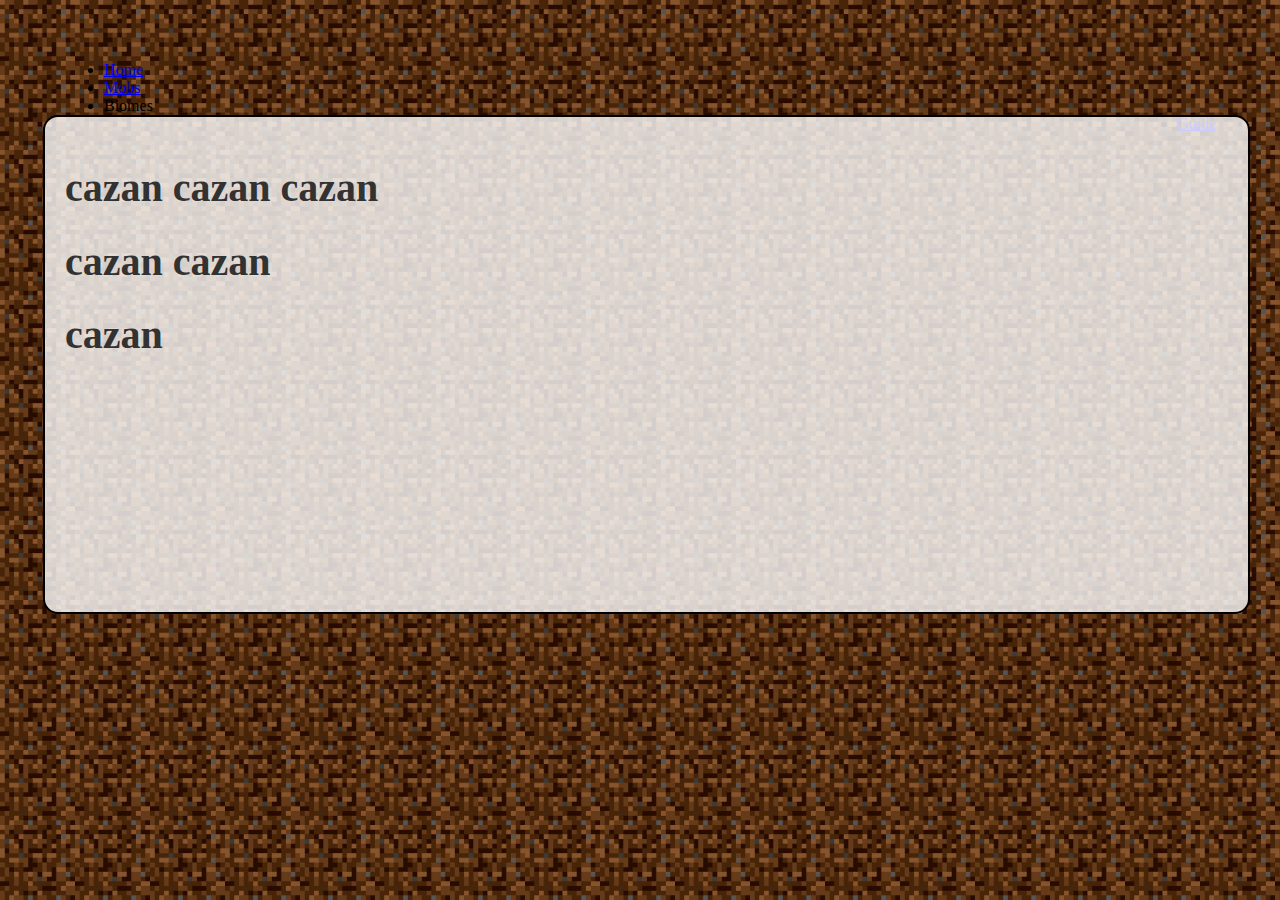
==== biomes.html @ 09a7786e "Add files via upload" ====
<!DOCTYPE html>
<html>
  <head>
    <link rel="stylesheet" href="styles.css">
  </head>
  <body>
    <div class="navbar" style="position:absolute;left:5%;top:5%;width:90%;">
      <ul>
        <li><a href="index.html">Home</a></li>
	<li><a href="mobs.html">Mobs</a></li>
	<li><a id="selected">Biomes</a></li>
	<li style="float:right"><a href="guide.html">Guide</a></li>
      </ul>
    </div>
    <br><br><br><br><div class="textbox">
      <h1>cazan cazan cazan</h1>
      <h1>cazan cazan</h1>
      <h1>cazan</h1>
      <br><br><br><br><br><br><br><br><br>
    </div>
  </body>
</html>
---- styles.css ----
body {
  background-image: url('mincruft.jpg');
  background-size: 75px 75px;
}

.textbox {
  position: relative;
  height: auto;
  margin: 35px;
  padding: 20px;
  width: 92%;
  background-color: RGBA(255, 255, 255, 0.8);
  border: 2px solid black;
  border-radius: 15px;
  color: RGB(50, 50, 50);
  font-size: 20px;
}
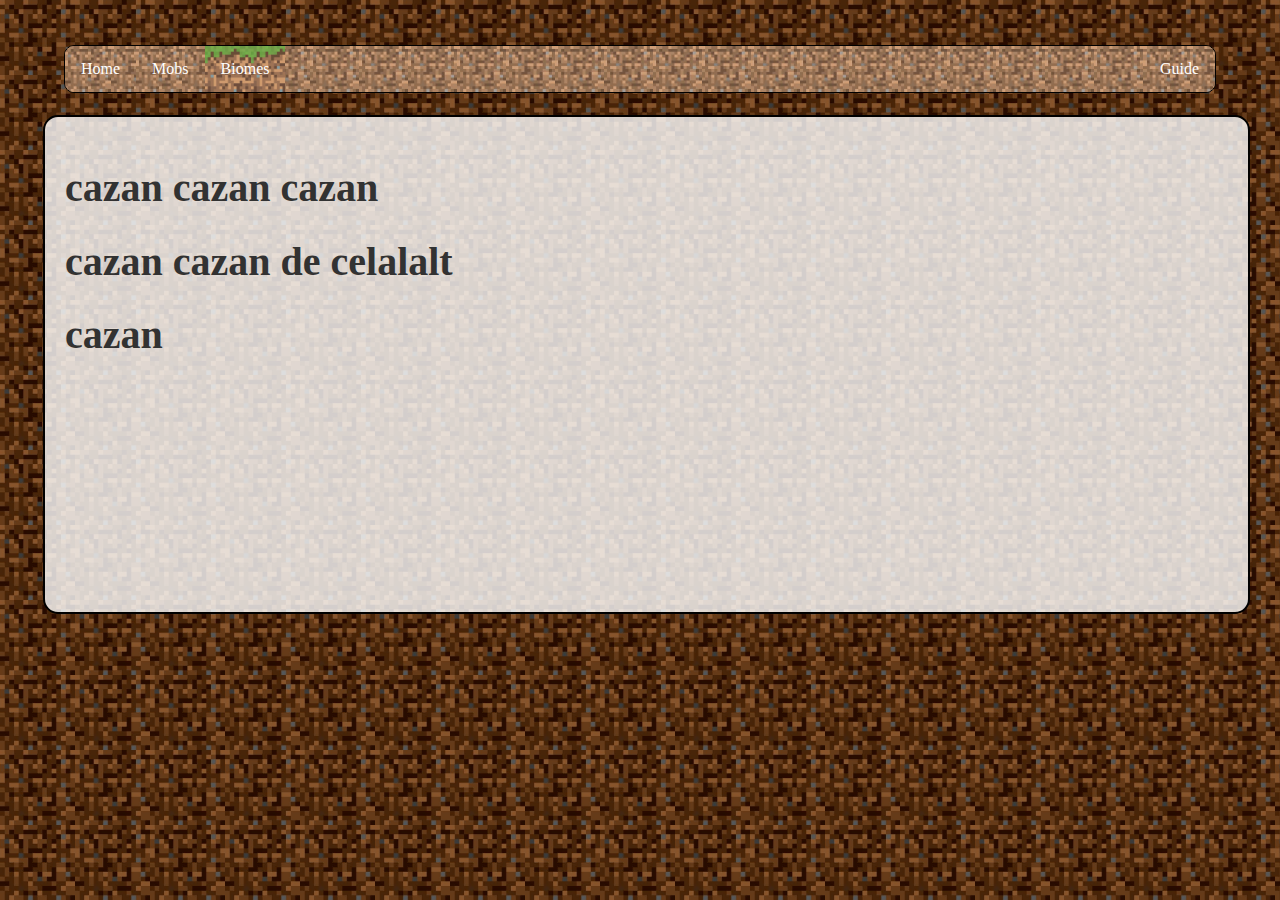
==== commit ecdad62f: "Update biomes.html" ====
--- a/biomes.html
+++ b/biomes.html
@@ -14,9 +14,9 @@
     </div>
     <br><br><br><br><div class="textbox">
       <h1>cazan cazan cazan</h1>
-      <h1>cazan cazan</h1>
+      <h1>cazan cazan de celalalt</h1>
       <h1>cazan</h1>
       <br><br><br><br><br><br><br><br><br>
     </div>
   </body>
-</html>+</html>
--- a/styles.css
+++ b/styles.css
@@ -15,3 +15,39 @@
   color: RGB(50, 50, 50);
   font-size: 20px;
 }
+
+ul {
+  list-style-type: none;
+  margin: 0;
+  padding: 0;
+  overflow: hidden;
+  border-radius: 10px;
+  background-image: url('dirt.jpg');
+  background-size: 49px 100%;
+  border: 1px solid black;
+}
+
+li {
+  float: left;
+}
+
+li a {
+  display: block;
+  color: white;
+  text-align: center;
+  padding: 14px 16px;
+  text-decoration: none;
+  background-image: url('dirt.jpg');
+  background-size: auto 100%;
+}
+
+li a:hover {
+  transition: 0.5s;
+  background-image: url('grass.jpg');
+  background-size: auto 100%;
+}
+
+#selected {
+  background-image: url('grass.jpg');
+  background-size: auto 100%;
+}
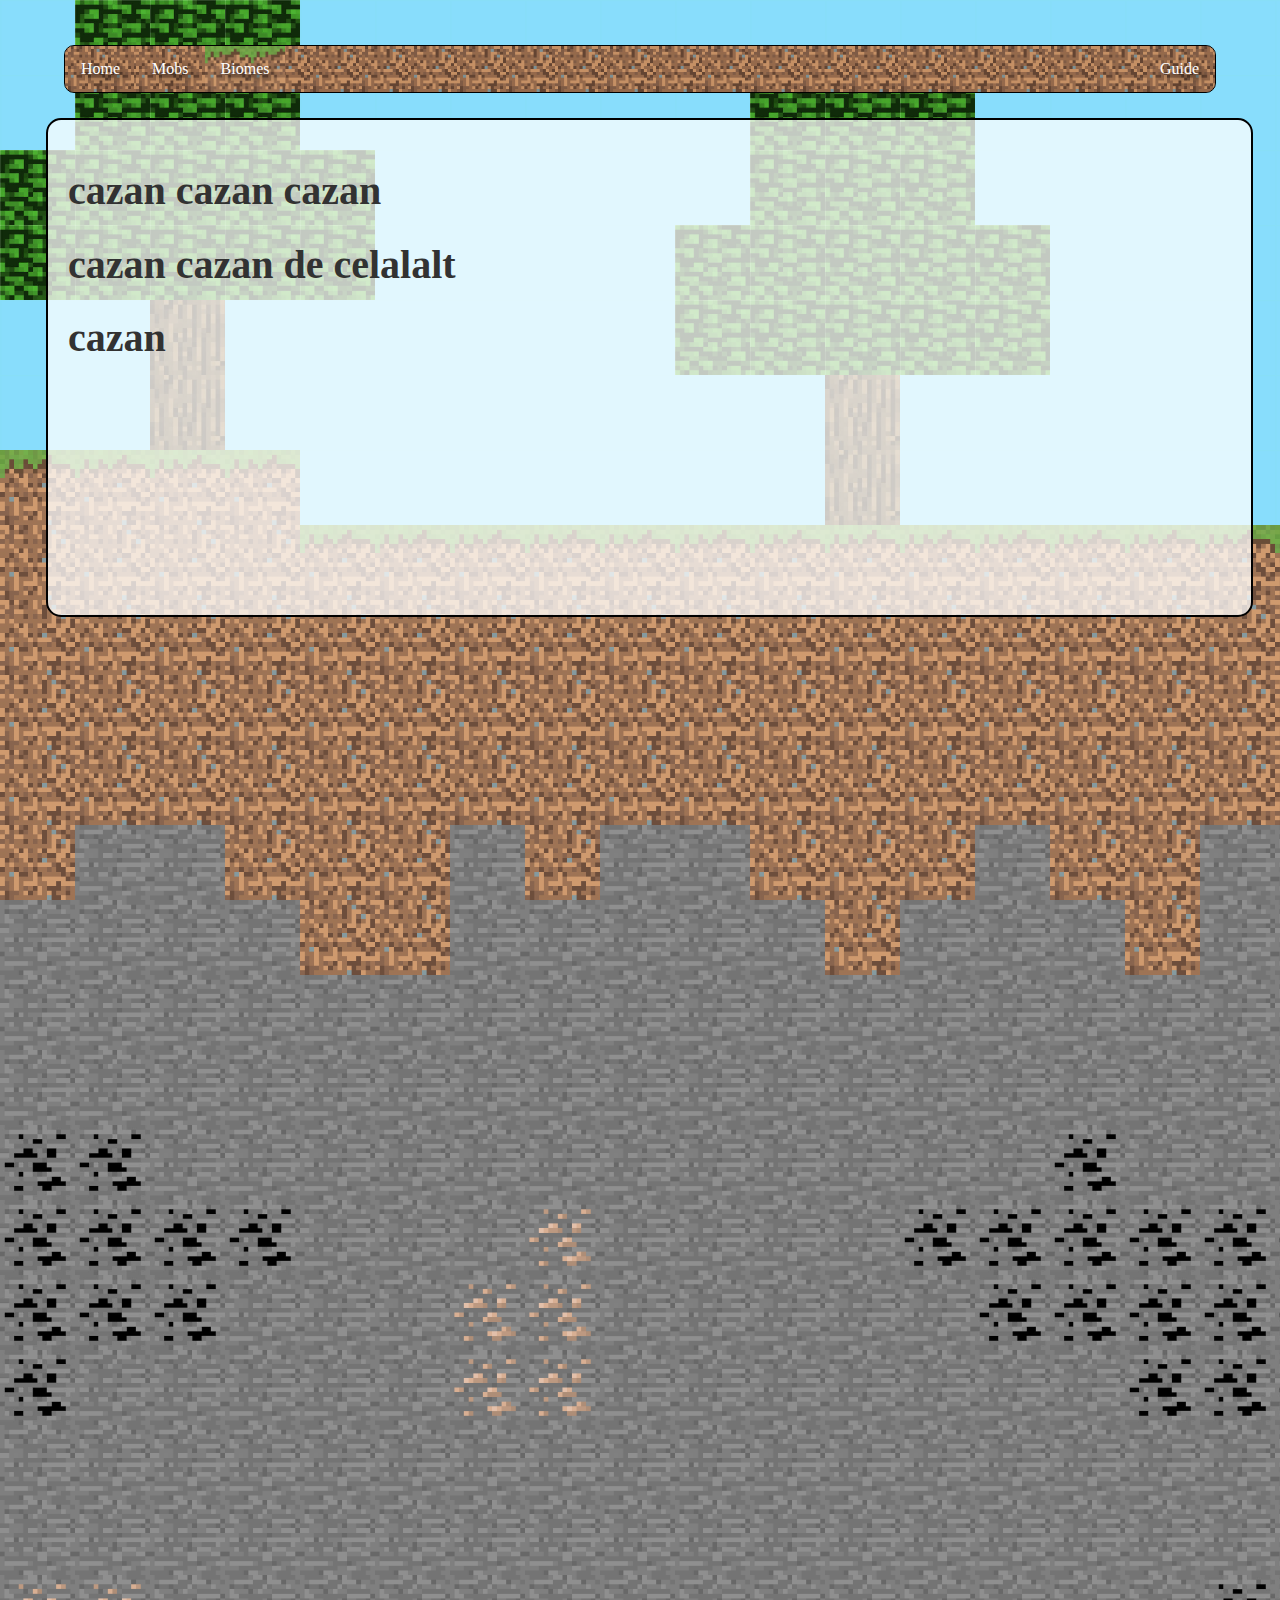
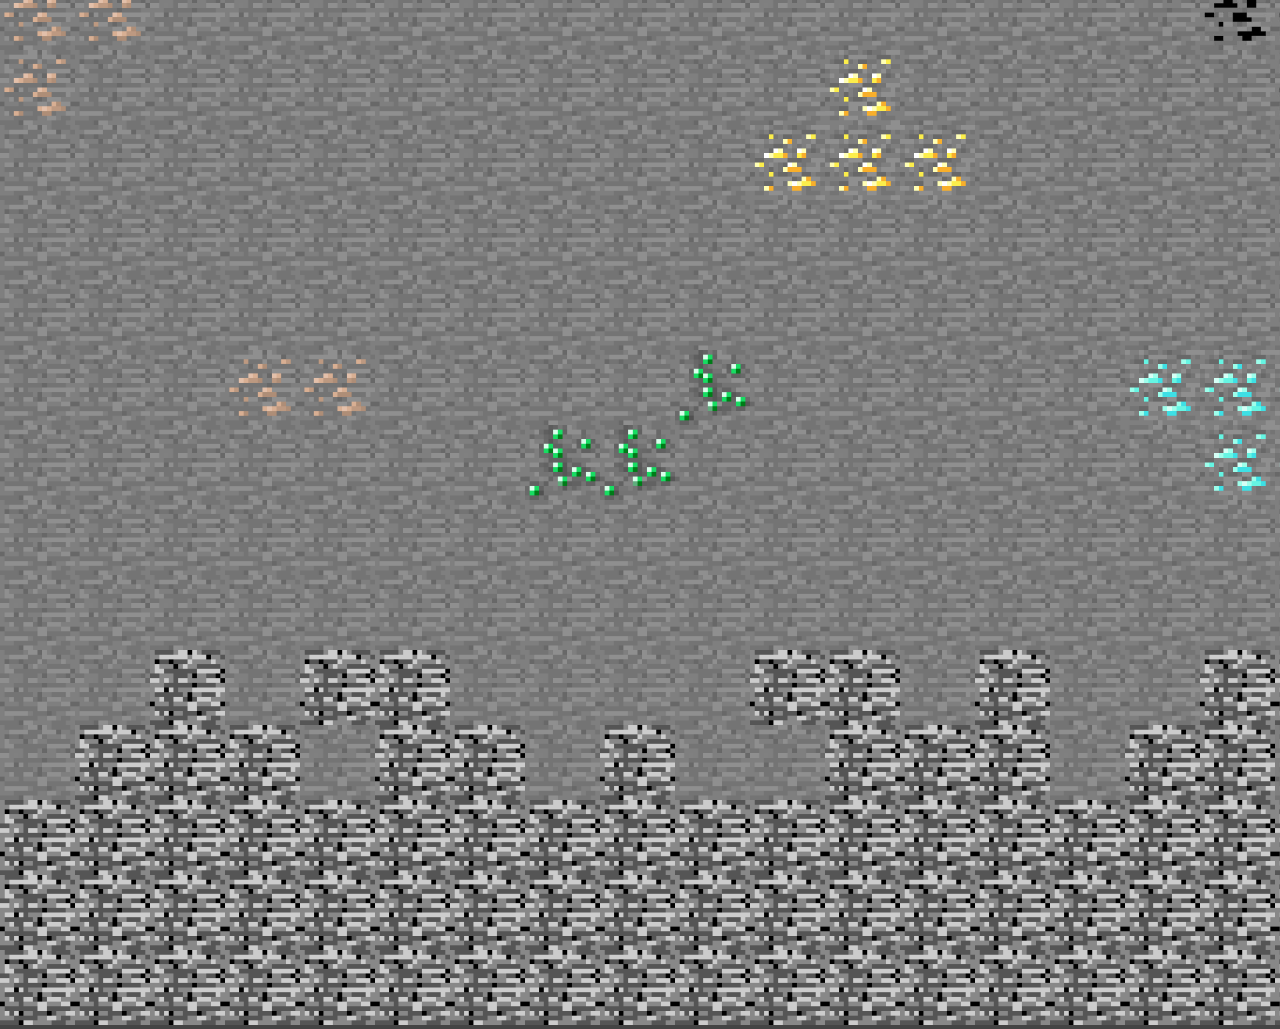
==== commit a9d7bc5b: "Update biomes.html" ====
--- a/biomes.html
+++ b/biomes.html
@@ -4,6 +4,41 @@
     <link rel="stylesheet" href="styles.css">
   </head>
   <body>
+        <div class="background" style="top:0px"><div class="parent"><div class="div1"><img class="sky"></div><div class="div2"><img class="leaves"></div><div class="div3"><img class="leaves"></div><div class="div4"><img class="leaves"></div><div class="div5"><img class="sky"></div><div class="div6"><img class="sky"></div><div class="div7"><img class="sky"></div>	<div class="div8"><img class="sky"></div><div class="div9"><img class="sky"></div><div class="div10"><img class="sky"></div><div class="div11"><img class="sky"></div><div class="div12"><img class="sky"></div><div class="div13"><img class="sky"></div><div class="div14"><img class="sky"></div><div class="div15"><img class="sky"></div><div class="div16"><img class="sky"></div><div class="div17"><img class="sky"></div><div class="div18"><img class="sky"></div></div></div>
+    <div class="background" style="top:75px"><div class="parent"><div class="div1"><img class="sky"></div><div class="div2"><img class="leaves"></div><div class="div3"><img class="leaves"></div><div class="div4"><img class="leaves"></div><div class="div5"><img class="sky"></div><div class="div6"><img class="sky"></div><div class="div7"><img class="sky"></div>	<div class="div8"><img class="sky"></div><div class="div9"><img class="sky"></div><div class="div10"><img class="sky"></div><div class="div11"><img class="leaves"></div><div class="div12"><img class="leaves"></div><div class="div13"><img class="leaves"></div><div class="div14"><img class="sky"></div><div class="div15"><img class="sky"></div><div class="div16"><img class="sky"></div><div class="div17"><img class="sky"></div><div class="div18"><img class="sky"></div></div></div>
+    <div class="background" style="top:150px"><div class="parent"><div class="div1"><img class="leaves"></div><div class="div2"><img class="leaves"></div><div class="div3"><img class="leaves"></div><div class="div4"><img class="leaves"></div><div class="div5"><img class="leaves"></div><div class="div6"><img class="sky"></div><div class="div7"><img class="sky"></div>	<div class="div8"><img class="sky"></div><div class="div9"><img class="sky"></div><div class="div10"><img class="sky"></div><div class="div11"><img class="leaves"></div><div class="div12"><img class="leaves"></div><div class="div13"><img class="leaves"></div><div class="div14"><img class="sky"></div><div class="div15"><img class="sky"></div><div class="div16"><img class="sky"></div><div class="div17"><img class="sky"></div><div class="div18"><img class="sky"></div></div></div>
+    <div class="background" style="top:225px"><div class="parent"><div class="div1"><img class="leaves"></div><div class="div2"><img class="leaves"></div><div class="div3"><img class="leaves"></div><div class="div4"><img class="leaves"></div><div class="div5"><img class="leaves"></div><div class="div6"><img class="sky"></div><div class="div7"><img class="sky"></div>	<div class="div8"><img class="sky"></div><div class="div9"><img class="sky"></div><div class="div10"><img class="leaves"></div><div class="div11"><img class="leaves"></div><div class="div12"><img class="leaves"></div><div class="div13"><img class="leaves"></div><div class="div14"><img class="leaves"></div><div class="div15"><img class="sky"></div><div class="div16"><img class="sky"></div><div class="div17"><img class="sky"></div><div class="div18"><img class="sky"></div></div></div>
+    <div class="background" style="top:300px"><div class="parent"><div class="div1"><img class="sky"></div><div class="div2"><img class="sky"></div><div class="div3"><img class="log"></div><div class="div4"><img class="sky"></div><div class="div5"><img class="sky"></div><div class="div6"><img class="sky"></div><div class="div7"><img class="sky"></div>	<div class="div8"><img class="sky"></div><div class="div9"><img class="sky"></div><div class="div10"><img class="leaves"></div><div class="div11"><img class="leaves"></div><div class="div12"><img class="leaves"></div><div class="div13"><img class="leaves"></div><div class="div14"><img class="leaves"></div><div class="div15"><img class="sky"></div><div class="div16"><img class="sky"></div><div class="div17"><img class="sky"></div><div class="div18"><img class="sky"></div></div></div>
+    <div class="background" style="top:375px"><div class="parent"><div class="div1"><img class="sky"></div><div class="div2"><img class="sky"></div><div class="div3"><img class="log"></div><div class="div4"><img class="sky"></div><div class="div5"><img class="sky"></div><div class="div6"><img class="sky"></div><div class="div7"><img class="sky"></div>	<div class="div8"><img class="sky"></div><div class="div9"><img class="sky"></div><div class="div10"><img class="sky"></div><div class="div11"><img class="sky"></div><div class="div12"><img class="log"></div><div class="div13"><img class="sky"></div><div class="div14"><img class="sky"></div><div class="div15"><img class="sky"></div><div class="div16"><img class="sky"></div><div class="div17"><img class="sky"></div><div class="div18"><img class="sky"></div></div></div>
+    <div class="background" style="top:450px"><div class="parent"><div class="div1"><img class="grass"></div><div class="div2"><img class="grass"></div><div class="div3"><img class="grass"></div><div class="div4"><img class="grass"></div><div class="div5"><img class="sky"></div><div class="div6"><img class="sky"></div><div class="div7"><img class="sky"></div>	<div class="div8"><img class="sky"></div><div class="div9"><img class="sky"></div><div class="div10"><img class="sky"></div><div class="div11"><img class="sky"></div><div class="div12"><img class="log"></div><div class="div13"><img class="sky"></div><div class="div14"><img class="sky"></div><div class="div15"><img class="sky"></div><div class="div16"><img class="sky"></div><div class="div17"><img class="sky"></div><div class="div18"><img class="sky"></div></div></div>
+    <div class="background" style="top:525px"><div class="parent"><div class="div1"><img class="dirt"></div><div class="div2"><img class="dirt"></div><div class="div3"><img class="dirt"></div><div class="div4"><img class="dirt"></div><div class="div5"><img class="grass"></div><div class="div6"><img class="grass"></div><div class="div7"><img class="grass"></div>	<div class="div8"><img class="grass"></div><div class="div9"><img class="grass"></div><div class="div10"><img class="grass"></div><div class="div11"><img class="grass"></div><div class="div12"><img class="grass"></div><div class="div13"><img class="grass"></div><div class="div14"><img class="grass"></div><div class="div15"><img class="grass"></div><div class="div16"><img class="grass"></div><div class="div17"><img class="grass"></div><div class="div18"><img class="grass"></div></div></div>
+    <div class="background" style="top:600px"><div class="parent"><div class="div1"><img class="dirt"></div><div class="div2"><img class="dirt"></div><div class="div3"><img class="dirt"></div><div class="div4"><img class="dirt"></div><div class="div5"><img class="dirt"></div><div class="div6"><img class="dirt"></div><div class="div7"><img class="dirt"></div>	<div class="div8"><img class="dirt"></div><div class="div9"><img class="dirt"></div><div class="div10"><img class="dirt"></div><div class="div11"><img class="dirt"></div><div class="div12"><img class="dirt"></div><div class="div13"><img class="dirt"></div><div class="div14"><img class="dirt"></div><div class="div15"><img class="dirt"></div><div class="div16"><img class="dirt"></div><div class="div17"><img class="dirt"></div><div class="div18"><img class="dirt"></div></div></div>
+    <div class="background" style="top:675px"><div class="parent"><div class="div1"><img class="dirt"></div><div class="div2"><img class="dirt"></div><div class="div3"><img class="dirt"></div><div class="div4"><img class="dirt"></div><div class="div5"><img class="dirt"></div><div class="div6"><img class="dirt"></div><div class="div7"><img class="dirt"></div>	<div class="div8"><img class="dirt"></div><div class="div9"><img class="dirt"></div><div class="div10"><img class="dirt"></div><div class="div11"><img class="dirt"></div><div class="div12"><img class="dirt"></div><div class="div13"><img class="dirt"></div><div class="div14"><img class="dirt"></div><div class="div15"><img class="dirt"></div><div class="div16"><img class="dirt"></div><div class="div17"><img class="dirt"></div><div class="div18"><img class="dirt"></div></div></div>
+    <div class="background" style="top:750px"><div class="parent"><div class="div1"><img class="dirt"></div><div class="div2"><img class="dirt"></div><div class="div3"><img class="dirt"></div><div class="div4"><img class="dirt"></div><div class="div5"><img class="dirt"></div><div class="div6"><img class="dirt"></div><div class="div7"><img class="dirt"></div>	<div class="div8"><img class="dirt"></div><div class="div9"><img class="dirt"></div><div class="div10"><img class="dirt"></div><div class="div11"><img class="dirt"></div><div class="div12"><img class="dirt"></div><div class="div13"><img class="dirt"></div><div class="div14"><img class="dirt"></div><div class="div15"><img class="dirt"></div><div class="div16"><img class="dirt"></div><div class="div17"><img class="dirt"></div><div class="div18"><img class="dirt"></div></div></div>
+    <div class="background" style="top:825px"><div class="parent"><div class="div1"><img class="dirt"></div><div class="div2"><img class="stone"></div><div class="div3"><img class="stone"></div><div class="div4"><img class="dirt"></div><div class="div5"><img class="dirt"></div><div class="div6"><img class="dirt"></div><div class="div7"><img class="stone"></div><div class="div8"><img class="dirt"></div><div class="div9"><img class="stone"></div><div class="div10"><img class="stone"></div><div class="div11"><img class="dirt"></div><div class="div12"><img class="dirt"></div><div class="div13"><img class="dirt"></div><div class="div14"><img class="stone"></div><div class="div15"><img class="dirt"></div><div class="div16"><img class="dirt"></div><div class="div17"><img class="stone"></div><div class="div18"><img class="stone"></div></div></div>
+    <div class="background" style="top:900px"><div class="parent"><div class="div1"><img class="stone"></div><div class="div2"><img class="stone"></div><div class="div3"><img class="stone"></div><div class="div4"><img class="stone"></div><div class="div5"><img class="dirt"></div><div class="div6"><img class="dirt"></div><div class="div7"><img class="stone"></div><div class="div8"><img class="stone"></div><div class="div9"><img class="stone"></div><div class="div10"><img class="stone"></div><div class="div11"><img class="stone"></div><div class="div12"><img class="dirt"></div><div class="div13"><img class="stone"></div><div class="div14"><img class="stone"></div><div class="div15"><img class="stone"></div><div class="div16"><img class="dirt"></div><div class="div17"><img class="stone"></div><div class="div18"><img class="stone"></div></div></div>
+    <div class="background" style="top:975px"><div class="parent"><div class="div1"><img class="stone"></div><div class="div2"><img class="stone"></div><div class="div3"><img class="stone"></div><div class="div4"><img class="stone"></div><div class="div5"><img class="stone"></div><div class="div6"><img class="stone"></div><div class="div7"><img class="stone"></div>	<div class="div8"><img class="stone"></div><div class="div9"><img class="stone"></div><div class="div10"><img class="stone"></div><div class="div11"><img class="stone"></div><div class="div12"><img class="stone"></div><div class="div13"><img class="stone"></div><div class="div14"><img class="stone"></div><div class="div15"><img class="stone"></div><div class="div16"><img class="stone"></div><div class="div17"><img class="stone"></div><div class="div18"><img class="stone"></div></div></div>
+    <div class="background" style="top:1050px"><div class="parent"><div class="div1"><img class="stone"></div><div class="div2"><img class="stone"></div><div class="div3"><img class="stone"></div><div class="div4"><img class="stone"></div><div class="div5"><img class="stone"></div><div class="div6"><img class="stone"></div><div class="div7"><img class="stone"></div>	<div class="div8"><img class="stone"></div><div class="div9"><img class="stone"></div><div class="div10"><img class="stone"></div><div class="div11"><img class="stone"></div><div class="div12"><img class="stone"></div><div class="div13"><img class="stone"></div><div class="div14"><img class="stone"></div><div class="div15"><img class="stone"></div><div class="div16"><img class="stone"></div><div class="div17"><img class="stone"></div><div class="div18"><img class="stone"></div></div></div>
+    <div class="background" style="top:1125px"><div class="parent"><div class="div1"><img class="coal"></div><div class="div2"><img class="coal"></div><div class="div3"><img class="stone"></div><div class="div4"><img class="stone"></div><div class="div5"><img class="stone"></div><div class="div6"><img class="stone"></div><div class="div7"><img class="stone"></div><div class="div8"><img class="stone"></div><div class="div9"><img class="stone"></div><div class="div10"><img class="stone"></div><div class="div11"><img class="stone"></div><div class="div12"><img class="stone"></div><div class="div13"><img class="stone"></div><div class="div14"><img class="stone"></div><div class="div15"><img class="coal"></div><div class="div16"><img class="stone"></div><div class="div17"><img class="stone"></div><div class="div18"><img class="stone"></div></div></div>
+    <div class="background" style="top:1200px"><div class="parent"><div class="div1"><img class="coal"></div><div class="div2"><img class="coal"></div><div class="div3"><img class="coal"></div><div class="div4"><img class="coal"></div><div class="div5"><img class="stone"></div><div class="div6"><img class="stone"></div><div class="div7"><img class="stone"></div>	<div class="div8"><img class="iron"></div><div class="div9"><img class="stone"></div><div class="div10"><img class="stone"></div><div class="div11"><img class="stone"></div><div class="div12"><img class="stone"></div><div class="div13"><img class="coal"></div><div class="div14"><img class="coal"></div><div class="div15"><img class="coal"></div><div class="div16"><img class="coal"></div><div class="div17"><img class="coal"></div><div class="div18"><img class="coal"></div></div></div>
+    <div class="background" style="top:1275px"><div class="parent"><div class="div1"><img class="coal"></div><div class="div2"><img class="coal"></div><div class="div3"><img class="coal"></div><div class="div4"><img class="stone"></div><div class="div5"><img class="stone"></div><div class="div6"><img class="stone"></div><div class="div7"><img class="iron"></div><div class="div8"><img class="iron"></div><div class="div9"><img class="stone"></div><div class="div10"><img class="stone"></div><div class="div11"><img class="stone"></div><div class="div12"><img class="stone"></div><div class="div13"><img class="stone"></div><div class="div14"><img class="coal"></div><div class="div15"><img class="coal"></div><div class="div16"><img class="coal"></div><div class="div17"><img class="coal"></div><div class="div18"><img class="coal"></div></div></div>
+    <div class="background" style="top:1350px"><div class="parent"><div class="div1"><img class="coal"></div><div class="div2"><img class="stone"></div><div class="div3"><img class="stone"></div><div class="div4"><img class="stone"></div><div class="div5"><img class="stone"></div><div class="div6"><img class="stone"></div><div class="div7"><img class="iron"></div>	<div class="div8"><img class="iron"></div><div class="div9"><img class="stone"></div><div class="div10"><img class="stone"></div><div class="div11"><img class="stone"></div><div class="div12"><img class="stone"></div><div class="div13"><img class="stone"></div><div class="div14"><img class="stone"></div><div class="div15"><img class="stone"></div><div class="div16"><img class="coal"></div><div class="div17"><img class="coal"></div><div class="div18"><img class="coal"></div></div></div>
+    <div class="background" style="top:1425px"><div class="parent"><div class="div1"><img class="stone"></div><div class="div2"><img class="stone"></div><div class="div3"><img class="stone"></div><div class="div4"><img class="stone"></div><div class="div5"><img class="stone"></div><div class="div6"><img class="stone"></div><div class="div7"><img class="stone"></div>	<div class="div8"><img class="stone"></div><div class="div9"><img class="stone"></div><div class="div10"><img class="stone"></div><div class="div11"><img class="stone"></div><div class="div12"><img class="stone"></div><div class="div13"><img class="stone"></div><div class="div14"><img class="stone"></div><div class="div15"><img class="stone"></div><div class="div16"><img class="stone"></div><div class="div17"><img class="stone"></div><div class="div18"><img class="stone"></div></div></div>
+    <div class="background" style="top:1500px"><div class="parent"><div class="div1"><img class="stone"></div><div class="div2"><img class="stone"></div><div class="div3"><img class="stone"></div><div class="div4"><img class="stone"></div><div class="div5"><img class="stone"></div><div class="div6"><img class="stone"></div><div class="div7"><img class="stone"></div>	<div class="div8"><img class="stone"></div><div class="div9"><img class="stone"></div><div class="div10"><img class="stone"></div><div class="div11"><img class="stone"></div><div class="div12"><img class="stone"></div><div class="div13"><img class="stone"></div><div class="div14"><img class="stone"></div><div class="div15"><img class="stone"></div><div class="div16"><img class="stone"></div><div class="div17"><img class="stone"></div><div class="div18"><img class="stone"></div></div></div>
+    <div class="background" style="top:1575px"><div class="parent"><div class="div1"><img class="iron"></div><div class="div2"><img class="iron"></div><div class="div3"><img class="stone"></div><div class="div4"><img class="stone"></div><div class="div5"><img class="stone"></div><div class="div6"><img class="stone"></div><div class="div7"><img class="stone"></div>	<div class="div8"><img class="stone"></div><div class="div9"><img class="stone"></div><div class="div10"><img class="stone"></div><div class="div11"><img class="stone"></div><div class="div12"><img class="stone"></div><div class="div13"><img class="stone"></div><div class="div14"><img class="stone"></div><div class="div15"><img class="stone"></div><div class="div16"><img class="stone"></div><div class="div17"><img class="coal"></div><div class="div18"><img class="coal"></div></div></div>
+    <div class="background" style="top:1650px"><div class="parent"><div class="div1"><img class="iron"></div><div class="div2"><img class="stone"></div><div class="div3"><img class="stone"></div><div class="div4"><img class="stone"></div><div class="div5"><img class="stone"></div><div class="div6"><img class="stone"></div><div class="div7"><img class="stone"></div>	<div class="div8"><img class="stone"></div><div class="div9"><img class="stone"></div><div class="div10"><img class="stone"></div><div class="div11"><img class="stone"></div><div class="div12"><img class="gold"></div><div class="div13"><img class="stone"></div><div class="div14"><img class="stone"></div><div class="div15"><img class="stone"></div><div class="div16"><img class="stone"></div><div class="div17"><img class="stone"></div><div class="div18"><img class="coal"></div></div></div>
+    <div class="background" style="top:1725px"><div class="parent"><div class="div1"><img class="stone"></div><div class="div2"><img class="stone"></div><div class="div3"><img class="stone"></div><div class="div4"><img class="stone"></div><div class="div5"><img class="stone"></div><div class="div6"><img class="stone"></div><div class="div7"><img class="stone"></div>	<div class="div8"><img class="stone"></div><div class="div9"><img class="stone"></div><div class="div10"><img class="stone"></div><div class="div11"><img class="gold"></div><div class="div12"><img class="gold"></div><div class="div13"><img class="gold"></div><div class="div14"><img class="stone"></div><div class="div15"><img class="stone"></div><div class="div16"><img class="stone"></div><div class="div17"><img class="stone"></div><div class="div18"><img class="stone"></div></div></div>
+    <div class="background" style="top:1800px"><div class="parent"><div class="div1"><img class="stone"></div><div class="div2"><img class="stone"></div><div class="div3"><img class="stone"></div><div class="div4"><img class="stone"></div><div class="div5"><img class="stone"></div><div class="div6"><img class="stone"></div><div class="div7"><img class="stone"></div>	<div class="div8"><img class="stone"></div><div class="div9"><img class="stone"></div><div class="div10"><img class="stone"></div><div class="div11"><img class="stone"></div><div class="div12"><img class="stone"></div><div class="div13"><img class="stone"></div><div class="div14"><img class="stone"></div><div class="div15"><img class="stone"></div><div class="div16"><img class="stone"></div><div class="div17"><img class="stone"></div><div class="div18"><img class="stone"></div></div></div>
+    <div class="background" style="top:1875px"><div class="parent"><div class="div1"><img class="stone"></div><div class="div2"><img class="stone"></div><div class="div3"><img class="stone"></div><div class="div4"><img class="stone"></div><div class="div5"><img class="stone"></div><div class="div6"><img class="stone"></div><div class="div7"><img class="stone"></div>	<div class="div8"><img class="stone"></div><div class="div9"><img class="stone"></div><div class="div10"><img class="stone"></div><div class="div11"><img class="stone"></div><div class="div12"><img class="stone"></div><div class="div13"><img class="stone"></div><div class="div14"><img class="stone"></div><div class="div15"><img class="stone"></div><div class="div16"><img class="stone"></div><div class="div17"><img class="stone"></div><div class="div18"><img class="stone"></div></div></div>
+    <div class="background" style="top:1950px"><div class="parent"><div class="div1"><img class="stone"></div><div class="div2"><img class="stone"></div><div class="div3"><img class="stone"></div><div class="div4"><img class="iron"></div><div class="div5"><img class="iron"></div><div class="div6"><img class="stone"></div><div class="div7"><img class="stone"></div>	<div class="div8"><img class="stone"></div><div class="div9"><img class="stone"></div><div class="div10"><img class="emerald"></div><div class="div11"><img class="stone"></div><div class="div12"><img class="stone"></div><div class="div13"><img class="stone"></div><div class="div14"><img class="stone"></div><div class="div15"><img class="stone"></div><div class="div16"><img class="diamond"></div><div class="div17"><img class="diamond"></div><div class="div18"><img class="diamond"></div></div></div>
+    <div class="background" style="top:2025px"><div class="parent"><div class="div1"><img class="stone"></div><div class="div2"><img class="stone"></div><div class="div3"><img class="stone"></div><div class="div4"><img class="stone"></div><div class="div5"><img class="stone"></div><div class="div6"><img class="stone"></div><div class="div7"><img class="stone"></div>	<div class="div8"><img class="emerald"></div><div class="div9"><img class="emerald"></div><div class="div10"><img class="stone"></div><div class="div11"><img class="stone"></div><div class="div12"><img class="stone"></div><div class="div13"><img class="stone"></div><div class="div14"><img class="stone"></div><div class="div15"><img class="stone"></div><div class="div16"><img class="stone"></div><div class="div17"><img class="diamond"></div><div class="div18"><img class="diamond"></div></div></div>
+    <div class="background" style="top:2100px"><div class="parent"><div class="div1"><img class="stone"></div><div class="div2"><img class="stone"></div><div class="div3"><img class="stone"></div><div class="div4"><img class="stone"></div><div class="div5"><img class="stone"></div><div class="div6"><img class="stone"></div><div class="div7"><img class="stone"></div>	<div class="div8"><img class="stone"></div><div class="div9"><img class="stone"></div><div class="div10"><img class="stone"></div><div class="div11"><img class="stone"></div><div class="div12"><img class="stone"></div><div class="div13"><img class="stone"></div><div class="div14"><img class="stone"></div><div class="div15"><img class="stone"></div><div class="div16"><img class="stone"></div><div class="div17"><img class="stone"></div><div class="div18"><img class="stone"></div></div></div>
+    <div class="background" style="top:2175px"><div class="parent"><div class="div1"><img class="stone"></div><div class="div2"><img class="stone"></div><div class="div3"><img class="stone"></div><div class="div4"><img class="stone"></div><div class="div5"><img class="stone"></div><div class="div6"><img class="stone"></div><div class="div7"><img class="stone"></div>	<div class="div8"><img class="stone"></div><div class="div9"><img class="stone"></div><div class="div10"><img class="stone"></div><div class="div11"><img class="stone"></div><div class="div12"><img class="stone"></div><div class="div13"><img class="stone"></div><div class="div14"><img class="stone"></div><div class="div15"><img class="stone"></div><div class="div16"><img class="stone"></div><div class="div17"><img class="stone"></div><div class="div18"><img class="stone"></div></div></div>
+    <div class="background" style="top:2250px"><div class="parent"><div class="div1"><img class="stone"></div><div class="div2"><img class="stone"></div><div class="div3"><img class="bedrock"></div><div class="div4"><img class="stone"></div><div class="div5"><img class="bedrock"></div><div class="div6"><img class="bedrock"></div><div class="div7"><img class="stone"></div>	<div class="div8"><img class="stone"></div><div class="div9"><img class="stone"></div><div class="div10"><img class="stone"></div><div class="div11"><img class="bedrock"></div><div class="div12"><img class="bedrock"></div><div class="div13"><img class="stone"></div><div class="div14"><img class="bedrock"></div><div class="div15"><img class="stone"></div><div class="div16"><img class="stone"></div><div class="div17"><img class="bedrock"></div><div class="div18"><img class="bedrock"></div></div></div>
+    <div class="background" style="top:2325px"><div class="parent"><div class="div1"><img class="stone"></div><div class="div2"><img class="bedrock"></div><div class="div3"><img class="bedrock"></div><div class="div4"><img class="bedrock"></div><div class="div5"><img class="stone"></div><div class="div6"><img class="bedrock"></div><div class="div7"><img class="bedrock"></div>	<div class="div8"><img class="stone"></div><div class="div9"><img class="bedrock"></div><div class="div10"><img class="stone"></div><div class="div11"><img class="stone"></div><div class="div12"><img class="bedrock"></div><div class="div13"><img class="bedrock"></div><div class="div14"><img class="bedrock"></div><div class="div15"><img class="stone"></div><div class="div16"><img class="bedrock"></div><div class="div17"><img class="bedrock"></div><div class="div18"><img class="stone"></div></div></div>
+    <div class="background" style="top:2400px"><div class="parent"><div class="div1"><img class="bedrock"></div><div class="div2"><img class="bedrock"></div><div class="div3"><img class="bedrock"></div><div class="div4"><img class="bedrock"></div><div class="div5"><img class="bedrock"></div><div class="div6"><img class="bedrock"></div><div class="div7"><img class="bedrock"></div>	<div class="div8"><img class="bedrock"></div><div class="div9"><img class="bedrock"></div><div class="div10"><img class="bedrock"></div><div class="div11"><img class="bedrock"></div><div class="div12"><img class="bedrock"></div><div class="div13"><img class="bedrock"></div><div class="div14"><img class="bedrock"></div><div class="div15"><img class="bedrock"></div><div class="div16"><img class="bedrock"></div><div class="div17"><img class="bedrock"></div><div class="div18"><img class="bedrock"></div></div></div>
+    <div class="background" style="top:2475px"><div class="parent"><div class="div1"><img class="bedrock"></div><div class="div2"><img class="bedrock"></div><div class="div3"><img class="bedrock"></div><div class="div4"><img class="bedrock"></div><div class="div5"><img class="bedrock"></div><div class="div6"><img class="bedrock"></div><div class="div7"><img class="bedrock"></div>	<div class="div8"><img class="bedrock"></div><div class="div9"><img class="bedrock"></div><div class="div10"><img class="bedrock"></div><div class="div11"><img class="bedrock"></div><div class="div12"><img class="bedrock"></div><div class="div13"><img class="bedrock"></div><div class="div14"><img class="bedrock"></div><div class="div15"><img class="bedrock"></div><div class="div16"><img class="bedrock"></div><div class="div17"><img class="bedrock"></div><div class="div18"><img class="bedrock"></div></div></div>
+    <div class="background" style="top:2550px"><div class="parent"><div class="div1"><img class="bedrock"></div><div class="div2"><img class="bedrock"></div><div class="div3"><img class="bedrock"></div><div class="div4"><img class="bedrock"></div><div class="div5"><img class="bedrock"></div><div class="div6"><img class="bedrock"></div><div class="div7"><img class="bedrock"></div>	<div class="div8"><img class="bedrock"></div><div class="div9"><img class="bedrock"></div><div class="div10"><img class="bedrock"></div><div class="div11"><img class="bedrock"></div><div class="div12"><img class="bedrock"></div><div class="div13"><img class="bedrock"></div><div class="div14"><img class="bedrock"></div><div class="div15"><img class="bedrock"></div><div class="div16"><img class="bedrock"></div><div class="div17"><img class="bedrock"></div><div class="div18"><img class="bedrock"></div></div></div>
     <div class="navbar" style="position:absolute;left:5%;top:5%;width:90%;">
       <ul>
         <li><a href="index.html">Home</a></li>
--- a/styles.css
+++ b/styles.css
@@ -1,15 +1,15 @@
 body {
-  background-image: url('mincruft.jpg');
-  background-size: 75px 75px;
+  overflow-x: hidden;
+  background-color: #444;
 }
 
 .textbox {
   position: relative;
   height: auto;
-  margin: 35px;
+  margin: 3%;
   padding: 20px;
   width: 92%;
-  background-color: RGBA(255, 255, 255, 0.8);
+  background-color: RGBA(255, 255, 255, 0.75);
   border: 2px solid black;
   border-radius: 15px;
   color: RGB(50, 50, 50);
@@ -22,7 +22,7 @@
   padding: 0;
   overflow: hidden;
   border-radius: 10px;
-  background-image: url('dirt.jpg');
+  background-image: url('navdirt.jpg');
   background-size: 49px 100%;
   border: 1px solid black;
 }
@@ -37,17 +37,142 @@
   text-align: center;
   padding: 14px 16px;
   text-decoration: none;
-  background-image: url('dirt.jpg');
+  text-shadow: 4px 4px 8px rgb(0, 0, 0);
+  background-image: url('navdirt.jpg');
   background-size: auto 100%;
 }
 
 li a:hover {
-  transition: 0.5s;
-  background-image: url('grass.jpg');
+  transition: 1s;
+  background-image: url('navgrass.jpg');
   background-size: auto 100%;
 }
 
 #selected {
-  background-image: url('grass.jpg');
+  background-image: url('navgrass.jpg');
   background-size: auto 100%;
 }
+
+.background {
+  top: 0;
+  left: 0;
+  position: absolute;
+  width: 100%;
+  height: 75px;
+}
+
+.parent {
+  display: grid;
+  grid-template-columns: repeat(18, 1fr);
+  grid-template-rows: repeat(1, 1fr);
+  grid-column-gap: 0px;
+  grid-row-gap: 0px;
+}
+.div1 { grid-area: 1 / 1 / 2 / 2; }
+.div2 { grid-area: 1 / 2 / 2 / 3; }
+.div3 { grid-area: 1 / 3 / 2 / 4; }
+.div4 { grid-area: 1 / 4 / 2 / 5; }
+.div5 { grid-area: 1 / 5 / 2 / 6; }
+.div6 { grid-area: 1 / 6 / 2 / 7; }
+.div7 { grid-area: 1 / 7 / 2 / 8; }
+.div8 { grid-area: 1 / 8 / 2 / 9; }
+.div9 { grid-area: 1 / 9 / 2 / 10; }
+.div10 { grid-area: 1 / 10 / 2 / 11; }
+.div11 { grid-area: 1 / 11 / 2 / 12; }
+.div12 { grid-area: 1 / 12 / 2 / 13; }
+.div13 { grid-area: 1 / 13 / 2 / 14; }
+.div14 { grid-area: 1 / 14 / 2 / 15; }
+.div15 { grid-area: 1 / 15 / 2 / 16; }
+.div16 { grid-area: 1 / 16 / 2 / 17; }
+.div17 { grid-area: 1 / 17 / 2 / 18; }
+.div18 { grid-area: 1 / 18 / 2 / 19; }
+
+#dirt {
+  background-image: url('dirt.jpg');
+  background-size: 75px 75px;
+}
+
+#stone {
+  background-image: url('stone.jpeg');
+  background-size: 75px 75px;
+}
+
+#bedrock {
+  background-image: url('bedrock.png');
+  background-size: 75px 75px;
+}
+
+img.dirt, img.stone, img.coal, img.iron, img.diamond, img.bedrock, img.gold, img.emerald, img.sky, img.grass, img.log, img.leaves {
+  width: 75px;
+  height: 75px;
+}
+
+.log {
+  content: url('log.jpg');
+}
+
+.leaves {
+  content: url('leaves.jpg');
+}
+
+.dirt {
+  content: url('dirt.jpeg');
+}
+
+.grass {
+  content: url('grass.jpeg');
+}
+
+.stone {
+  content: url('stone.jpeg');
+}
+
+.coal {
+  content: url('coal.jpg');
+}
+
+.iron {
+  content: url('iron.jpg');
+}
+
+.bedrock {
+  content: url('bedrock.png');
+}
+
+.diamond {
+  content: url('diamond.png');
+}
+
+.emerald {
+  content: url('emerald.png');
+}
+
+.gold {
+  content: url('gold.png');
+}
+
+.sky {
+  content: url('sky.png');
+}
+
+.title {
+  font-size: 45px;
+  border-bottom: 2px solid #00C;
+}
+
+.link {
+  text-decoration: none;
+  font-style: italic;
+  color: #008;
+}
+
+.link:hover {
+  transition: 0.3s;
+  color: #00C;
+}
+
+.box {
+  position: relative;
+  width: 100%;
+  height: auto;
+}
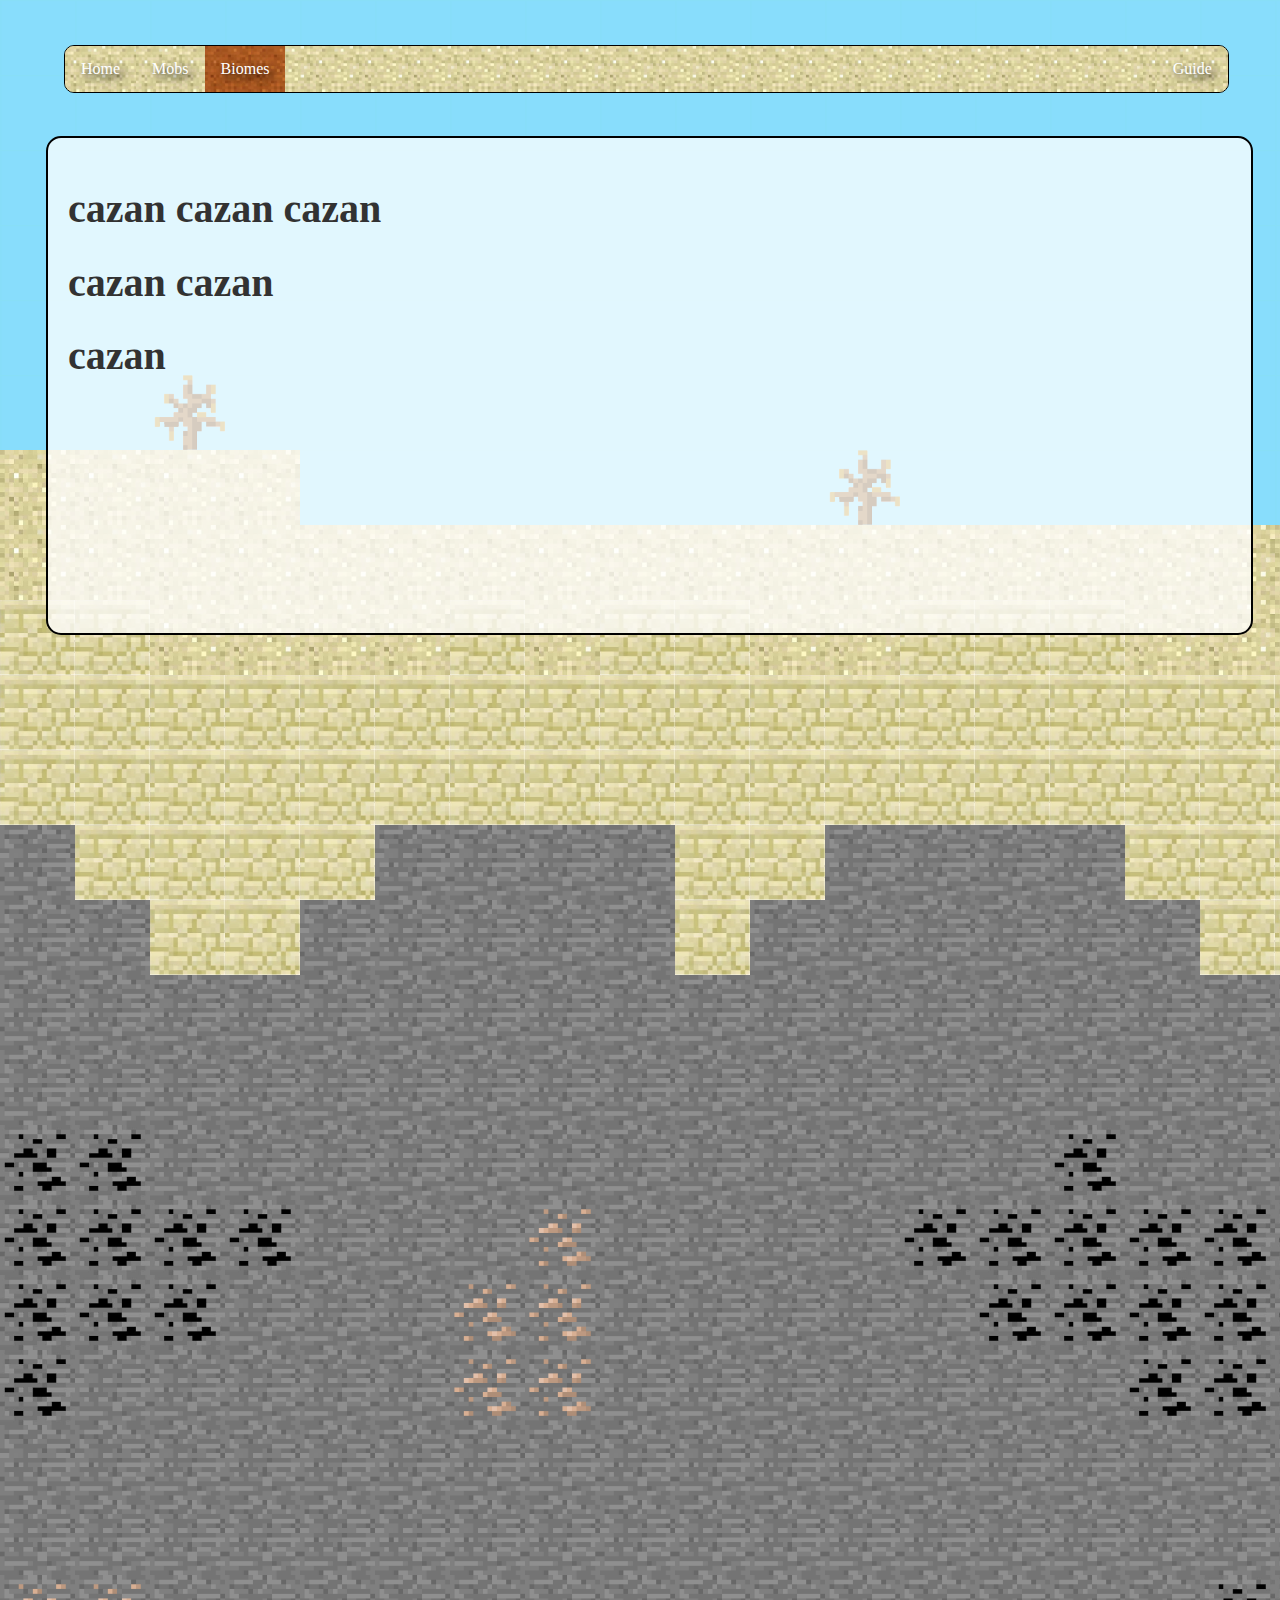
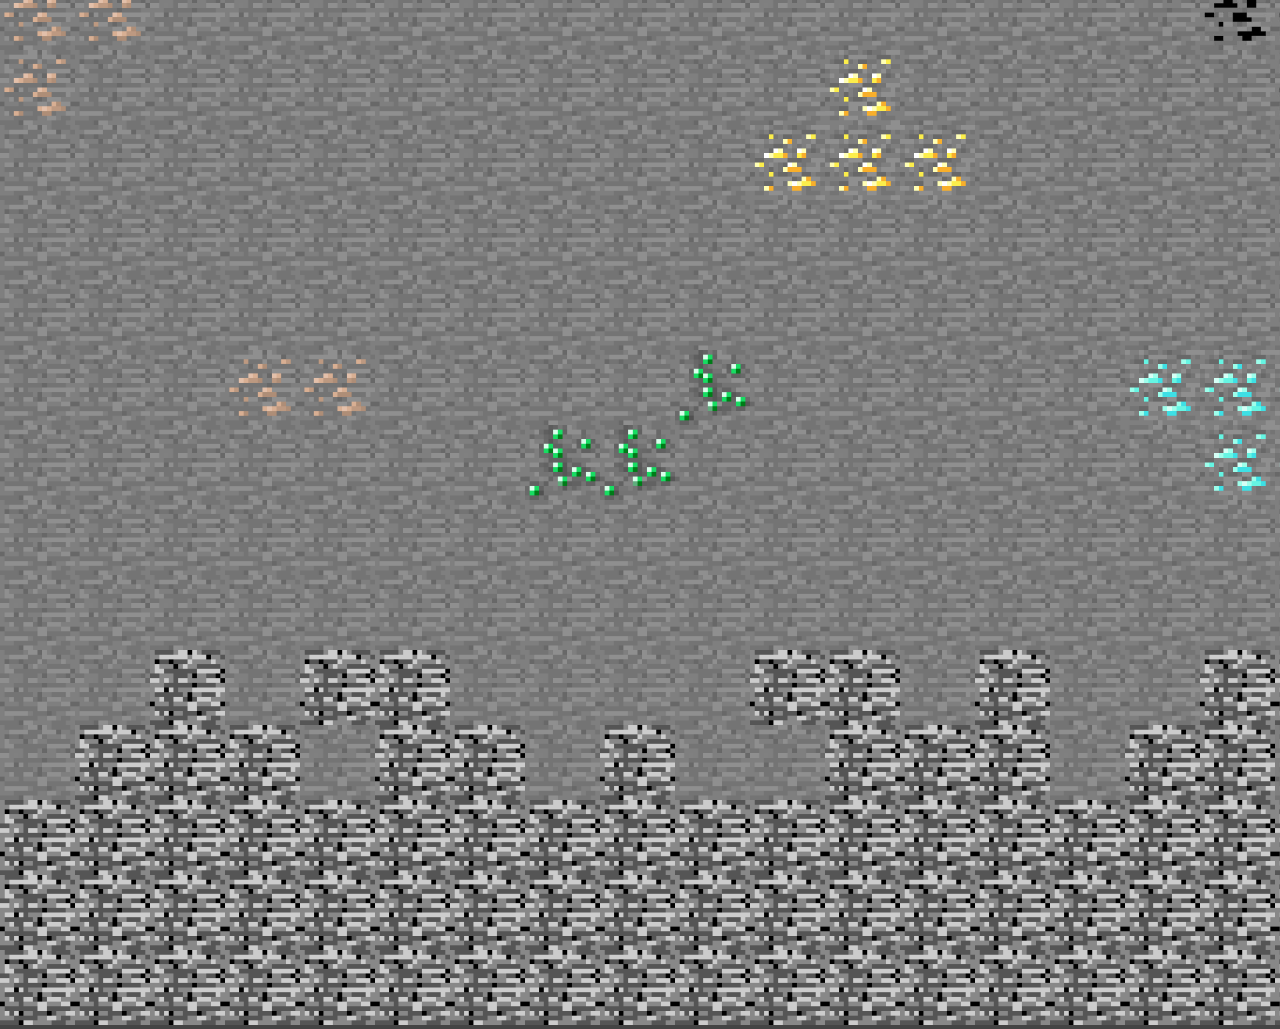
==== commit 7711b30e: "Update biomes.html" ====
--- a/biomes.html
+++ b/biomes.html
@@ -3,20 +3,22 @@
   <head>
     <link rel="stylesheet" href="styles.css">
   </head>
-  <body>
-        <div class="background" style="top:0px"><div class="parent"><div class="div1"><img class="sky"></div><div class="div2"><img class="leaves"></div><div class="div3"><img class="leaves"></div><div class="div4"><img class="leaves"></div><div class="div5"><img class="sky"></div><div class="div6"><img class="sky"></div><div class="div7"><img class="sky"></div>	<div class="div8"><img class="sky"></div><div class="div9"><img class="sky"></div><div class="div10"><img class="sky"></div><div class="div11"><img class="sky"></div><div class="div12"><img class="sky"></div><div class="div13"><img class="sky"></div><div class="div14"><img class="sky"></div><div class="div15"><img class="sky"></div><div class="div16"><img class="sky"></div><div class="div17"><img class="sky"></div><div class="div18"><img class="sky"></div></div></div>
-    <div class="background" style="top:75px"><div class="parent"><div class="div1"><img class="sky"></div><div class="div2"><img class="leaves"></div><div class="div3"><img class="leaves"></div><div class="div4"><img class="leaves"></div><div class="div5"><img class="sky"></div><div class="div6"><img class="sky"></div><div class="div7"><img class="sky"></div>	<div class="div8"><img class="sky"></div><div class="div9"><img class="sky"></div><div class="div10"><img class="sky"></div><div class="div11"><img class="leaves"></div><div class="div12"><img class="leaves"></div><div class="div13"><img class="leaves"></div><div class="div14"><img class="sky"></div><div class="div15"><img class="sky"></div><div class="div16"><img class="sky"></div><div class="div17"><img class="sky"></div><div class="div18"><img class="sky"></div></div></div>
-    <div class="background" style="top:150px"><div class="parent"><div class="div1"><img class="leaves"></div><div class="div2"><img class="leaves"></div><div class="div3"><img class="leaves"></div><div class="div4"><img class="leaves"></div><div class="div5"><img class="leaves"></div><div class="div6"><img class="sky"></div><div class="div7"><img class="sky"></div>	<div class="div8"><img class="sky"></div><div class="div9"><img class="sky"></div><div class="div10"><img class="sky"></div><div class="div11"><img class="leaves"></div><div class="div12"><img class="leaves"></div><div class="div13"><img class="leaves"></div><div class="div14"><img class="sky"></div><div class="div15"><img class="sky"></div><div class="div16"><img class="sky"></div><div class="div17"><img class="sky"></div><div class="div18"><img class="sky"></div></div></div>
-    <div class="background" style="top:225px"><div class="parent"><div class="div1"><img class="leaves"></div><div class="div2"><img class="leaves"></div><div class="div3"><img class="leaves"></div><div class="div4"><img class="leaves"></div><div class="div5"><img class="leaves"></div><div class="div6"><img class="sky"></div><div class="div7"><img class="sky"></div>	<div class="div8"><img class="sky"></div><div class="div9"><img class="sky"></div><div class="div10"><img class="leaves"></div><div class="div11"><img class="leaves"></div><div class="div12"><img class="leaves"></div><div class="div13"><img class="leaves"></div><div class="div14"><img class="leaves"></div><div class="div15"><img class="sky"></div><div class="div16"><img class="sky"></div><div class="div17"><img class="sky"></div><div class="div18"><img class="sky"></div></div></div>
-    <div class="background" style="top:300px"><div class="parent"><div class="div1"><img class="sky"></div><div class="div2"><img class="sky"></div><div class="div3"><img class="log"></div><div class="div4"><img class="sky"></div><div class="div5"><img class="sky"></div><div class="div6"><img class="sky"></div><div class="div7"><img class="sky"></div>	<div class="div8"><img class="sky"></div><div class="div9"><img class="sky"></div><div class="div10"><img class="leaves"></div><div class="div11"><img class="leaves"></div><div class="div12"><img class="leaves"></div><div class="div13"><img class="leaves"></div><div class="div14"><img class="leaves"></div><div class="div15"><img class="sky"></div><div class="div16"><img class="sky"></div><div class="div17"><img class="sky"></div><div class="div18"><img class="sky"></div></div></div>
-    <div class="background" style="top:375px"><div class="parent"><div class="div1"><img class="sky"></div><div class="div2"><img class="sky"></div><div class="div3"><img class="log"></div><div class="div4"><img class="sky"></div><div class="div5"><img class="sky"></div><div class="div6"><img class="sky"></div><div class="div7"><img class="sky"></div>	<div class="div8"><img class="sky"></div><div class="div9"><img class="sky"></div><div class="div10"><img class="sky"></div><div class="div11"><img class="sky"></div><div class="div12"><img class="log"></div><div class="div13"><img class="sky"></div><div class="div14"><img class="sky"></div><div class="div15"><img class="sky"></div><div class="div16"><img class="sky"></div><div class="div17"><img class="sky"></div><div class="div18"><img class="sky"></div></div></div>
-    <div class="background" style="top:450px"><div class="parent"><div class="div1"><img class="grass"></div><div class="div2"><img class="grass"></div><div class="div3"><img class="grass"></div><div class="div4"><img class="grass"></div><div class="div5"><img class="sky"></div><div class="div6"><img class="sky"></div><div class="div7"><img class="sky"></div>	<div class="div8"><img class="sky"></div><div class="div9"><img class="sky"></div><div class="div10"><img class="sky"></div><div class="div11"><img class="sky"></div><div class="div12"><img class="log"></div><div class="div13"><img class="sky"></div><div class="div14"><img class="sky"></div><div class="div15"><img class="sky"></div><div class="div16"><img class="sky"></div><div class="div17"><img class="sky"></div><div class="div18"><img class="sky"></div></div></div>
-    <div class="background" style="top:525px"><div class="parent"><div class="div1"><img class="dirt"></div><div class="div2"><img class="dirt"></div><div class="div3"><img class="dirt"></div><div class="div4"><img class="dirt"></div><div class="div5"><img class="grass"></div><div class="div6"><img class="grass"></div><div class="div7"><img class="grass"></div>	<div class="div8"><img class="grass"></div><div class="div9"><img class="grass"></div><div class="div10"><img class="grass"></div><div class="div11"><img class="grass"></div><div class="div12"><img class="grass"></div><div class="div13"><img class="grass"></div><div class="div14"><img class="grass"></div><div class="div15"><img class="grass"></div><div class="div16"><img class="grass"></div><div class="div17"><img class="grass"></div><div class="div18"><img class="grass"></div></div></div>
-    <div class="background" style="top:600px"><div class="parent"><div class="div1"><img class="dirt"></div><div class="div2"><img class="dirt"></div><div class="div3"><img class="dirt"></div><div class="div4"><img class="dirt"></div><div class="div5"><img class="dirt"></div><div class="div6"><img class="dirt"></div><div class="div7"><img class="dirt"></div>	<div class="div8"><img class="dirt"></div><div class="div9"><img class="dirt"></div><div class="div10"><img class="dirt"></div><div class="div11"><img class="dirt"></div><div class="div12"><img class="dirt"></div><div class="div13"><img class="dirt"></div><div class="div14"><img class="dirt"></div><div class="div15"><img class="dirt"></div><div class="div16"><img class="dirt"></div><div class="div17"><img class="dirt"></div><div class="div18"><img class="dirt"></div></div></div>
-    <div class="background" style="top:675px"><div class="parent"><div class="div1"><img class="dirt"></div><div class="div2"><img class="dirt"></div><div class="div3"><img class="dirt"></div><div class="div4"><img class="dirt"></div><div class="div5"><img class="dirt"></div><div class="div6"><img class="dirt"></div><div class="div7"><img class="dirt"></div>	<div class="div8"><img class="dirt"></div><div class="div9"><img class="dirt"></div><div class="div10"><img class="dirt"></div><div class="div11"><img class="dirt"></div><div class="div12"><img class="dirt"></div><div class="div13"><img class="dirt"></div><div class="div14"><img class="dirt"></div><div class="div15"><img class="dirt"></div><div class="div16"><img class="dirt"></div><div class="div17"><img class="dirt"></div><div class="div18"><img class="dirt"></div></div></div>
-    <div class="background" style="top:750px"><div class="parent"><div class="div1"><img class="dirt"></div><div class="div2"><img class="dirt"></div><div class="div3"><img class="dirt"></div><div class="div4"><img class="dirt"></div><div class="div5"><img class="dirt"></div><div class="div6"><img class="dirt"></div><div class="div7"><img class="dirt"></div>	<div class="div8"><img class="dirt"></div><div class="div9"><img class="dirt"></div><div class="div10"><img class="dirt"></div><div class="div11"><img class="dirt"></div><div class="div12"><img class="dirt"></div><div class="div13"><img class="dirt"></div><div class="div14"><img class="dirt"></div><div class="div15"><img class="dirt"></div><div class="div16"><img class="dirt"></div><div class="div17"><img class="dirt"></div><div class="div18"><img class="dirt"></div></div></div>
-    <div class="background" style="top:825px"><div class="parent"><div class="div1"><img class="dirt"></div><div class="div2"><img class="stone"></div><div class="div3"><img class="stone"></div><div class="div4"><img class="dirt"></div><div class="div5"><img class="dirt"></div><div class="div6"><img class="dirt"></div><div class="div7"><img class="stone"></div><div class="div8"><img class="dirt"></div><div class="div9"><img class="stone"></div><div class="div10"><img class="stone"></div><div class="div11"><img class="dirt"></div><div class="div12"><img class="dirt"></div><div class="div13"><img class="dirt"></div><div class="div14"><img class="stone"></div><div class="div15"><img class="dirt"></div><div class="div16"><img class="dirt"></div><div class="div17"><img class="stone"></div><div class="div18"><img class="stone"></div></div></div>
-    <div class="background" style="top:900px"><div class="parent"><div class="div1"><img class="stone"></div><div class="div2"><img class="stone"></div><div class="div3"><img class="stone"></div><div class="div4"><img class="stone"></div><div class="div5"><img class="dirt"></div><div class="div6"><img class="dirt"></div><div class="div7"><img class="stone"></div><div class="div8"><img class="stone"></div><div class="div9"><img class="stone"></div><div class="div10"><img class="stone"></div><div class="div11"><img class="stone"></div><div class="div12"><img class="dirt"></div><div class="div13"><img class="stone"></div><div class="div14"><img class="stone"></div><div class="div15"><img class="stone"></div><div class="div16"><img class="dirt"></div><div class="div17"><img class="stone"></div><div class="div18"><img class="stone"></div></div></div>
+  <body id="biomes">
+    <img src="deadbush.png" style="position:absolute;top:375px;left:150px;z-index:1;width:75px;height:75px;">
+    <img src="deadbush.png" style="position:absolute;top:450px;left:825px;z-index:1;width:75px;height:75px;">
+    <div class="background" style="top:0px"><div class="parent"><div class="div1"><img class="sky"></div><div class="div2"><img class="sky"></div><div class="div3"><img class="sky"></div><div class="div4"><img class="sky"></div><div class="div5"><img class="sky"></div><div class="div6"><img class="sky"></div><div class="div7"><img class="sky"></div>	<div class="div8"><img class="sky"></div><div class="div9"><img class="sky"></div><div class="div10"><img class="sky"></div><div class="div11"><img class="sky"></div><div class="div12"><img class="sky"></div><div class="div13"><img class="sky"></div><div class="div14"><img class="sky"></div><div class="div15"><img class="sky"></div><div class="div16"><img class="sky"></div><div class="div17"><img class="sky"></div><div class="div18"><img class="sky"></div></div></div>
+    <div class="background" style="top:75px"><div class="parent"><div class="div1"><img class="sky"></div><div class="div2"><img class="sky"></div><div class="div3"><img class="sky"></div><div class="div4"><img class="sky"></div><div class="div5"><img class="sky"></div><div class="div6"><img class="sky"></div><div class="div7"><img class="sky"></div>	<div class="div8"><img class="sky"></div><div class="div9"><img class="sky"></div><div class="div10"><img class="sky"></div><div class="div11"><img class="sky"></div><div class="div12"><img class="sky"></div><div class="div13"><img class="sky"></div><div class="div14"><img class="sky"></div><div class="div15"><img class="sky"></div><div class="div16"><img class="sky"></div><div class="div17"><img class="sky"></div><div class="div18"><img class="sky"></div></div></div>
+    <div class="background" style="top:150px"><div class="parent"><div class="div1"><img class="sky"></div><div class="div2"><img class="sky"></div><div class="div3"><img class="sky"></div><div class="div4"><img class="sky"></div><div class="div5"><img class="sky"></div><div class="div6"><img class="sky"></div><div class="div7"><img class="sky"></div>	<div class="div8"><img class="sky"></div><div class="div9"><img class="sky"></div><div class="div10"><img class="sky"></div><div class="div11"><img class="sky"></div><div class="div12"><img class="sky"></div><div class="div13"><img class="sky"></div><div class="div14"><img class="sky"></div><div class="div15"><img class="sky"></div><div class="div16"><img class="sky"></div><div class="div17"><img class="sky"></div><div class="div18"><img class="sky"></div></div></div>
+    <div class="background" style="top:225px"><div class="parent"><div class="div1"><img class="sky"></div><div class="div2"><img class="sky"></div><div class="div3"><img class="sky"></div><div class="div4"><img class="sky"></div><div class="div5"><img class="sky"></div><div class="div6"><img class="sky"></div><div class="div7"><img class="sky"></div>	<div class="div8"><img class="sky"></div><div class="div9"><img class="sky"></div><div class="div10"><img class="sky"></div><div class="div11"><img class="sky"></div><div class="div12"><img class="sky"></div><div class="div13"><img class="sky"></div><div class="div14"><img class="sky"></div><div class="div15"><img class="sky"></div><div class="div16"><img class="sky"></div><div class="div17"><img class="sky"></div><div class="div18"><img class="sky"></div></div></div>
+    <div class="background" style="top:300px"><div class="parent"><div class="div1"><img class="sky"></div><div class="div2"><img class="sky"></div><div class="div3"><img class="sky"></div><div class="div4"><img class="sky"></div><div class="div5"><img class="sky"></div><div class="div6"><img class="sky"></div><div class="div7"><img class="sky"></div>	<div class="div8"><img class="sky"></div><div class="div9"><img class="sky"></div><div class="div10"><img class="sky"></div><div class="div11"><img class="sky"></div><div class="div12"><img class="sky"></div><div class="div13"><img class="sky"></div><div class="div14"><img class="sky"></div><div class="div15"><img class="sky"></div><div class="div16"><img class="sky"></div><div class="div17"><img class="sky"></div><div class="div18"><img class="sky"></div></div></div>
+    <div class="background" style="top:375px"><div class="parent"><div class="div1"><img class="sky"></div><div class="div2"><img class="sky"></div><div class="div3"><img class="sky"></div><div class="div4"><img class="sky"></div><div class="div5"><img class="sky"></div><div class="div6"><img class="sky"></div><div class="div7"><img class="sky"></div>	<div class="div8"><img class="sky"></div><div class="div9"><img class="sky"></div><div class="div10"><img class="sky"></div><div class="div11"><img class="sky"></div><div class="div12"><img class="sky"></div><div class="div13"><img class="sky"></div><div class="div14"><img class="sky"></div><div class="div15"><img class="sky"></div><div class="div16"><img class="sky"></div><div class="div17"><img class="sky"></div><div class="div18"><img class="sky"></div></div></div>
+    <div class="background" style="top:450px"><div class="parent"><div class="div1"><img class="sand"></div><div class="div2"><img class="sand"></div><div class="div3"><img class="sand"></div><div class="div4"><img class="sand"></div><div class="div5"><img class="sky"></div><div class="div6"><img class="sky"></div><div class="div7"><img class="sky"></div>	<div class="div8"><img class="sky"></div><div class="div9"><img class="sky"></div><div class="div10"><img class="sky"></div><div class="div11"><img class="sky"></div><div class="div12"><img class="sky"></div><div class="div13"><img class="sky"></div><div class="div14"><img class="sky"></div><div class="div15"><img class="sky"></div><div class="div16"><img class="sky"></div><div class="div17"><img class="sky"></div><div class="div18"><img class="sky"></div></div></div>
+    <div class="background" style="top:525px"><div class="parent"><div class="div1"><img class="sand"></div><div class="div2"><img class="sand"></div><div class="div3"><img class="sand"></div><div class="div4"><img class="sand"></div><div class="div5"><img class="sand"></div><div class="div6"><img class="sand"></div><div class="div7"><img class="sand"></div>	<div class="div8"><img class="sand"></div><div class="div9"><img class="sand"></div><div class="div10"><img class="sand"></div><div class="div11"><img class="sand"></div><div class="div12"><img class="sand"></div><div class="div13"><img class="sand"></div><div class="div14"><img class="sand"></div><div class="div15"><img class="sand"></div><div class="div16"><img class="sand"></div><div class="div17"><img class="sand"></div><div class="div18"><img class="sand"></div></div></div>
+    <div class="background" style="top:600px"><div class="parent"><div class="div1"><img class="sandstone"></div><div class="div2"><img class="sandstone"></div><div class="div3"><img class="sand"></div><div class="div4"><img class="sand"></div><div class="div5"><img class="sand"></div><div class="div6"><img class="sand"></div><div class="div7"><img class="sandstone"></div>	<div class="div8"><img class="sand"></div><div class="div9"><img class="sandstone"></div><div class="div10"><img class="sandstone"></div><div class="div11"><img class="sand"></div><div class="div12"><img class="sand"></div><div class="div13"><img class="sandstone"></div><div class="div14"><img class="sandstone"></div><div class="div15"><img class="sandstone"></div><div class="div16"><img class="sand"></div><div class="div17"><img class="sand"></div><div class="div18"><img class="sand"></div></div></div>
+    <div class="background" style="top:675px"><div class="parent"><div class="div1"><img class="sandstone"></div><div class="div2"><img class="sandstone"></div><div class="div3"><img class="sandstone"></div><div class="div4"><img class="sandstone"></div><div class="div5"><img class="sandstone"></div><div class="div6"><img class="sandstone"></div><div class="div7"><img class="sandstone"></div>	<div class="div8"><img class="sandstone"></div><div class="div9"><img class="sandstone"></div><div class="div10"><img class="sandstone"></div><div class="div11"><img class="sandstone"></div><div class="div12"><img class="sandstone"></div><div class="div13"><img class="sandstone"></div><div class="div14"><img class="sandstone"></div><div class="div15"><img class="sandstone"></div><div class="div16"><img class="sandstone"></div><div class="div17"><img class="sandstone"></div><div class="div18"><img class="sandstone"></div></div></div>
+    <div class="background" style="top:750px"><div class="parent"><div class="div1"><img class="sandstone"></div><div class="div2"><img class="sandstone"></div><div class="div3"><img class="sandstone"></div><div class="div4"><img class="sandstone"></div><div class="div5"><img class="sandstone"></div><div class="div6"><img class="sandstone"></div><div class="div7"><img class="sandstone"></div>	<div class="div8"><img class="sandstone"></div><div class="div9"><img class="sandstone"></div><div class="div10"><img class="sandstone"></div><div class="div11"><img class="sandstone"></div><div class="div12"><img class="sandstone"></div><div class="div13"><img class="sandstone"></div><div class="div14"><img class="sandstone"></div><div class="div15"><img class="sandstone"></div><div class="div16"><img class="sandstone"></div><div class="div17"><img class="sandstone"></div><div class="div18"><img class="sandstone"></div></div></div>
+    <div class="background" style="top:825px"><div class="parent"><div class="div1"><img class="stone"></div><div class="div2"><img class="sandstone"></div><div class="div3"><img class="sandstone"></div><div class="div4"><img class="sandstone"></div><div class="div5"><img class="sandstone"></div><div class="div6"><img class="stone"></div><div class="div7"><img class="stone"></div>	<div class="div8"><img class="stone"></div><div class="div9"><img class="stone"></div><div class="div10"><img class="sandstone"></div><div class="div11"><img class="sandstone"></div><div class="div12"><img class="stone"></div><div class="div13"><img class="stone"></div><div class="div14"><img class="stone"></div><div class="div15"><img class="stone"></div><div class="div16"><img class="sandstone"></div><div class="div17"><img class="sandstone"></div><div class="div18"><img class="sandstone"></div></div></div>
+    <div class="background" style="top:900px"><div class="parent"><div class="div1"><img class="stone"></div><div class="div2"><img class="stone"></div><div class="div3"><img class="sandstone"></div><div class="div4"><img class="sandstone"></div><div class="div5"><img class="stone"></div><div class="div6"><img class="stone"></div><div class="div7"><img class="stone"></div>	<div class="div8"><img class="stone"></div><div class="div9"><img class="stone"></div><div class="div10"><img class="sandstone"></div><div class="div11"><img class="stone"></div><div class="div12"><img class="stone"></div><div class="div13"><img class="stone"></div><div class="div14"><img class="stone"></div><div class="div15"><img class="stone"></div><div class="div16"><img class="stone"></div><div class="div17"><img class="sandstone"></div><div class="div18"><img class="sandstone"></div></div></div>
     <div class="background" style="top:975px"><div class="parent"><div class="div1"><img class="stone"></div><div class="div2"><img class="stone"></div><div class="div3"><img class="stone"></div><div class="div4"><img class="stone"></div><div class="div5"><img class="stone"></div><div class="div6"><img class="stone"></div><div class="div7"><img class="stone"></div>	<div class="div8"><img class="stone"></div><div class="div9"><img class="stone"></div><div class="div10"><img class="stone"></div><div class="div11"><img class="stone"></div><div class="div12"><img class="stone"></div><div class="div13"><img class="stone"></div><div class="div14"><img class="stone"></div><div class="div15"><img class="stone"></div><div class="div16"><img class="stone"></div><div class="div17"><img class="stone"></div><div class="div18"><img class="stone"></div></div></div>
     <div class="background" style="top:1050px"><div class="parent"><div class="div1"><img class="stone"></div><div class="div2"><img class="stone"></div><div class="div3"><img class="stone"></div><div class="div4"><img class="stone"></div><div class="div5"><img class="stone"></div><div class="div6"><img class="stone"></div><div class="div7"><img class="stone"></div>	<div class="div8"><img class="stone"></div><div class="div9"><img class="stone"></div><div class="div10"><img class="stone"></div><div class="div11"><img class="stone"></div><div class="div12"><img class="stone"></div><div class="div13"><img class="stone"></div><div class="div14"><img class="stone"></div><div class="div15"><img class="stone"></div><div class="div16"><img class="stone"></div><div class="div17"><img class="stone"></div><div class="div18"><img class="stone"></div></div></div>
     <div class="background" style="top:1125px"><div class="parent"><div class="div1"><img class="coal"></div><div class="div2"><img class="coal"></div><div class="div3"><img class="stone"></div><div class="div4"><img class="stone"></div><div class="div5"><img class="stone"></div><div class="div6"><img class="stone"></div><div class="div7"><img class="stone"></div><div class="div8"><img class="stone"></div><div class="div9"><img class="stone"></div><div class="div10"><img class="stone"></div><div class="div11"><img class="stone"></div><div class="div12"><img class="stone"></div><div class="div13"><img class="stone"></div><div class="div14"><img class="stone"></div><div class="div15"><img class="coal"></div><div class="div16"><img class="stone"></div><div class="div17"><img class="stone"></div><div class="div18"><img class="stone"></div></div></div>
@@ -39,7 +41,7 @@
     <div class="background" style="top:2400px"><div class="parent"><div class="div1"><img class="bedrock"></div><div class="div2"><img class="bedrock"></div><div class="div3"><img class="bedrock"></div><div class="div4"><img class="bedrock"></div><div class="div5"><img class="bedrock"></div><div class="div6"><img class="bedrock"></div><div class="div7"><img class="bedrock"></div>	<div class="div8"><img class="bedrock"></div><div class="div9"><img class="bedrock"></div><div class="div10"><img class="bedrock"></div><div class="div11"><img class="bedrock"></div><div class="div12"><img class="bedrock"></div><div class="div13"><img class="bedrock"></div><div class="div14"><img class="bedrock"></div><div class="div15"><img class="bedrock"></div><div class="div16"><img class="bedrock"></div><div class="div17"><img class="bedrock"></div><div class="div18"><img class="bedrock"></div></div></div>
     <div class="background" style="top:2475px"><div class="parent"><div class="div1"><img class="bedrock"></div><div class="div2"><img class="bedrock"></div><div class="div3"><img class="bedrock"></div><div class="div4"><img class="bedrock"></div><div class="div5"><img class="bedrock"></div><div class="div6"><img class="bedrock"></div><div class="div7"><img class="bedrock"></div>	<div class="div8"><img class="bedrock"></div><div class="div9"><img class="bedrock"></div><div class="div10"><img class="bedrock"></div><div class="div11"><img class="bedrock"></div><div class="div12"><img class="bedrock"></div><div class="div13"><img class="bedrock"></div><div class="div14"><img class="bedrock"></div><div class="div15"><img class="bedrock"></div><div class="div16"><img class="bedrock"></div><div class="div17"><img class="bedrock"></div><div class="div18"><img class="bedrock"></div></div></div>
     <div class="background" style="top:2550px"><div class="parent"><div class="div1"><img class="bedrock"></div><div class="div2"><img class="bedrock"></div><div class="div3"><img class="bedrock"></div><div class="div4"><img class="bedrock"></div><div class="div5"><img class="bedrock"></div><div class="div6"><img class="bedrock"></div><div class="div7"><img class="bedrock"></div>	<div class="div8"><img class="bedrock"></div><div class="div9"><img class="bedrock"></div><div class="div10"><img class="bedrock"></div><div class="div11"><img class="bedrock"></div><div class="div12"><img class="bedrock"></div><div class="div13"><img class="bedrock"></div><div class="div14"><img class="bedrock"></div><div class="div15"><img class="bedrock"></div><div class="div16"><img class="bedrock"></div><div class="div17"><img class="bedrock"></div><div class="div18"><img class="bedrock"></div></div></div>
-    <div class="navbar" style="position:absolute;left:5%;top:5%;width:90%;">
+    <div class="navbar" style="position:absolute;left:5%;top:5%;width:91%;z-index:2;">
       <ul>
         <li><a href="index.html">Home</a></li>
 	<li><a href="mobs.html">Mobs</a></li>
@@ -47,9 +49,9 @@
 	<li style="float:right"><a href="guide.html">Guide</a></li>
       </ul>
     </div>
-    <br><br><br><br><div class="textbox">
+    <br><br><br><br><br><div class="textbox" style="z-index:2;">
       <h1>cazan cazan cazan</h1>
-      <h1>cazan cazan de celalalt</h1>
+      <h1>cazan cazan</h1>
       <h1>cazan</h1>
       <br><br><br><br><br><br><br><br><br>
     </div>
--- a/styles.css
+++ b/styles.css
@@ -16,7 +16,7 @@
   font-size: 20px;
 }
 
-ul {
+#home ul {
   list-style-type: none;
   margin: 0;
   padding: 0;
@@ -27,11 +27,44 @@
   border: 1px solid black;
 }
 
+#guide ul {
+  list-style-type: none;
+  margin: 0;
+  padding: 0;
+  overflow: hidden;
+  border-radius: 10px;
+  background-image: url('turnedlog.jpg');
+  background-size: 49px 100%;
+  border: 1px solid black;
+}
+
+#mobs ul {
+  list-style-type: none;
+  margin: 0;
+  padding: 0;
+  overflow: hidden;
+  border-radius: 10px;
+  background-image: url('darknavdirt.jpg');
+  background-size: 49px 100%;
+  border: 1px solid black;
+}
+
+#biomes ul {
+  list-style-type: none;
+  margin: 0;
+  padding: 0;
+  overflow: hidden;
+  border-radius: 10px;
+  background-image: url('sand.jpg');
+  background-size: 49px 100%;
+  border: 1px solid black;
+}
+
 li {
   float: left;
 }
 
-li a {
+#home li a {
   display: block;
   color: white;
   text-align: center;
@@ -42,15 +75,80 @@
   background-size: auto 100%;
 }
 
-li a:hover {
-  transition: 1s;
+#guide li a {
+  display: block;
+  color: white;
+  text-align: center;
+  padding: 14px 16px;
+  text-decoration: none;
+  text-shadow: 4px 4px 8px rgb(0, 0, 0);
+  background-image: url('turnedlog.jpg');
+  background-size: auto 100%;
+}
+
+#mobs li a {
+  display: block;
+  color: white;
+  text-align: center;
+  padding: 14px 16px;
+  text-decoration: none;
+  text-shadow: 4px 4px 8px rgb(0, 0, 0);
+  background-image: url('darknavdirt.jpg');
+  background-size: auto 100%;
+}
+
+#biomes li a {
+  display: block;
+  color: white;
+  text-align: center;
+  padding: 14px 16px;
+  text-decoration: none;
+  text-shadow: 4px 4px 8px rgb(0, 0, 0);
+  background-image: url('sand.jpg');
+  background-size: auto 100%;
+}
+
+#home li a:hover {
+  transition: 0.7s;
   background-image: url('navgrass.jpg');
   background-size: auto 100%;
 }
 
-#selected {
+#guide li a:hover {
+  transition: 0.7s;
+  background-image: url('strippedlog.jpg');
+  background-size: auto 100%;
+}
+
+#mobs li a:hover {
+  transition: 0.7s;
+  background-image: url('darknavgrass.jpg');
+  background-size: auto 100%;
+}
+
+#biomes li a:hover {
+  transition: 0.7s;
+  background-image: url('sand2.jpg');
+  background-size: auto 100%;
+}
+
+#home #selected {
   background-image: url('navgrass.jpg');
   background-size: auto 100%;
+}
+
+#guide #selected {
+  background-image: url('strippedlog.jpg');
+  background-size: auto 100%;
+}
+
+#mobs #selected {
+  background-image: url('darknavgrass.jpg');
+  background-size: auto 100%;
+}
+
+#biomes #selected {
+  background-image: url('sand2.jpg');
 }
 
 .background {
@@ -102,7 +200,7 @@
   background-size: 75px 75px;
 }
 
-img.dirt, img.stone, img.coal, img.iron, img.diamond, img.bedrock, img.gold, img.emerald, img.sky, img.grass, img.log, img.leaves {
+img.dirt, img.stone, img.coal, img.iron, img.diamond, img.bedrock, img.gold, img.emerald, img.sky, img.grass, img.log, img.leaves, img.nightsky, img.sand, img.sandstone, img.birchplanks, img.rooflog {
   width: 75px;
   height: 75px;
 }
@@ -115,12 +213,20 @@
   content: url('leaves.jpg');
 }
 
-.dirt {
+#home .dirt, #biomes .dirt, #guide .dirt {
   content: url('dirt.jpeg');
 }
 
-.grass {
+#mobs .dirt {
+  content: url('darknavdirt.jpg');
+}
+
+#home .grass, #biomes .grass, #guide .grass {
   content: url('grass.jpeg');
+}
+
+#mobs .grass {
+  content: url('darknavgrass.jpg');
 }
 
 .stone {
@@ -151,8 +257,28 @@
   content: url('gold.png');
 }
 
+.sand {
+  content: url('sand.jpg');
+}
+
+.sandstone {
+  content: url('sandstone.jpg');
+}
+
+.rooflog {
+  content: url('rooflog.jpg');
+}
+
+.birchplanks {
+  content: url('birchplanks.jpg');
+}
+
 .sky {
   content: url('sky.png');
+}
+
+.nightsky {
+  content: url('nightsky.png');
 }
 
 .title {
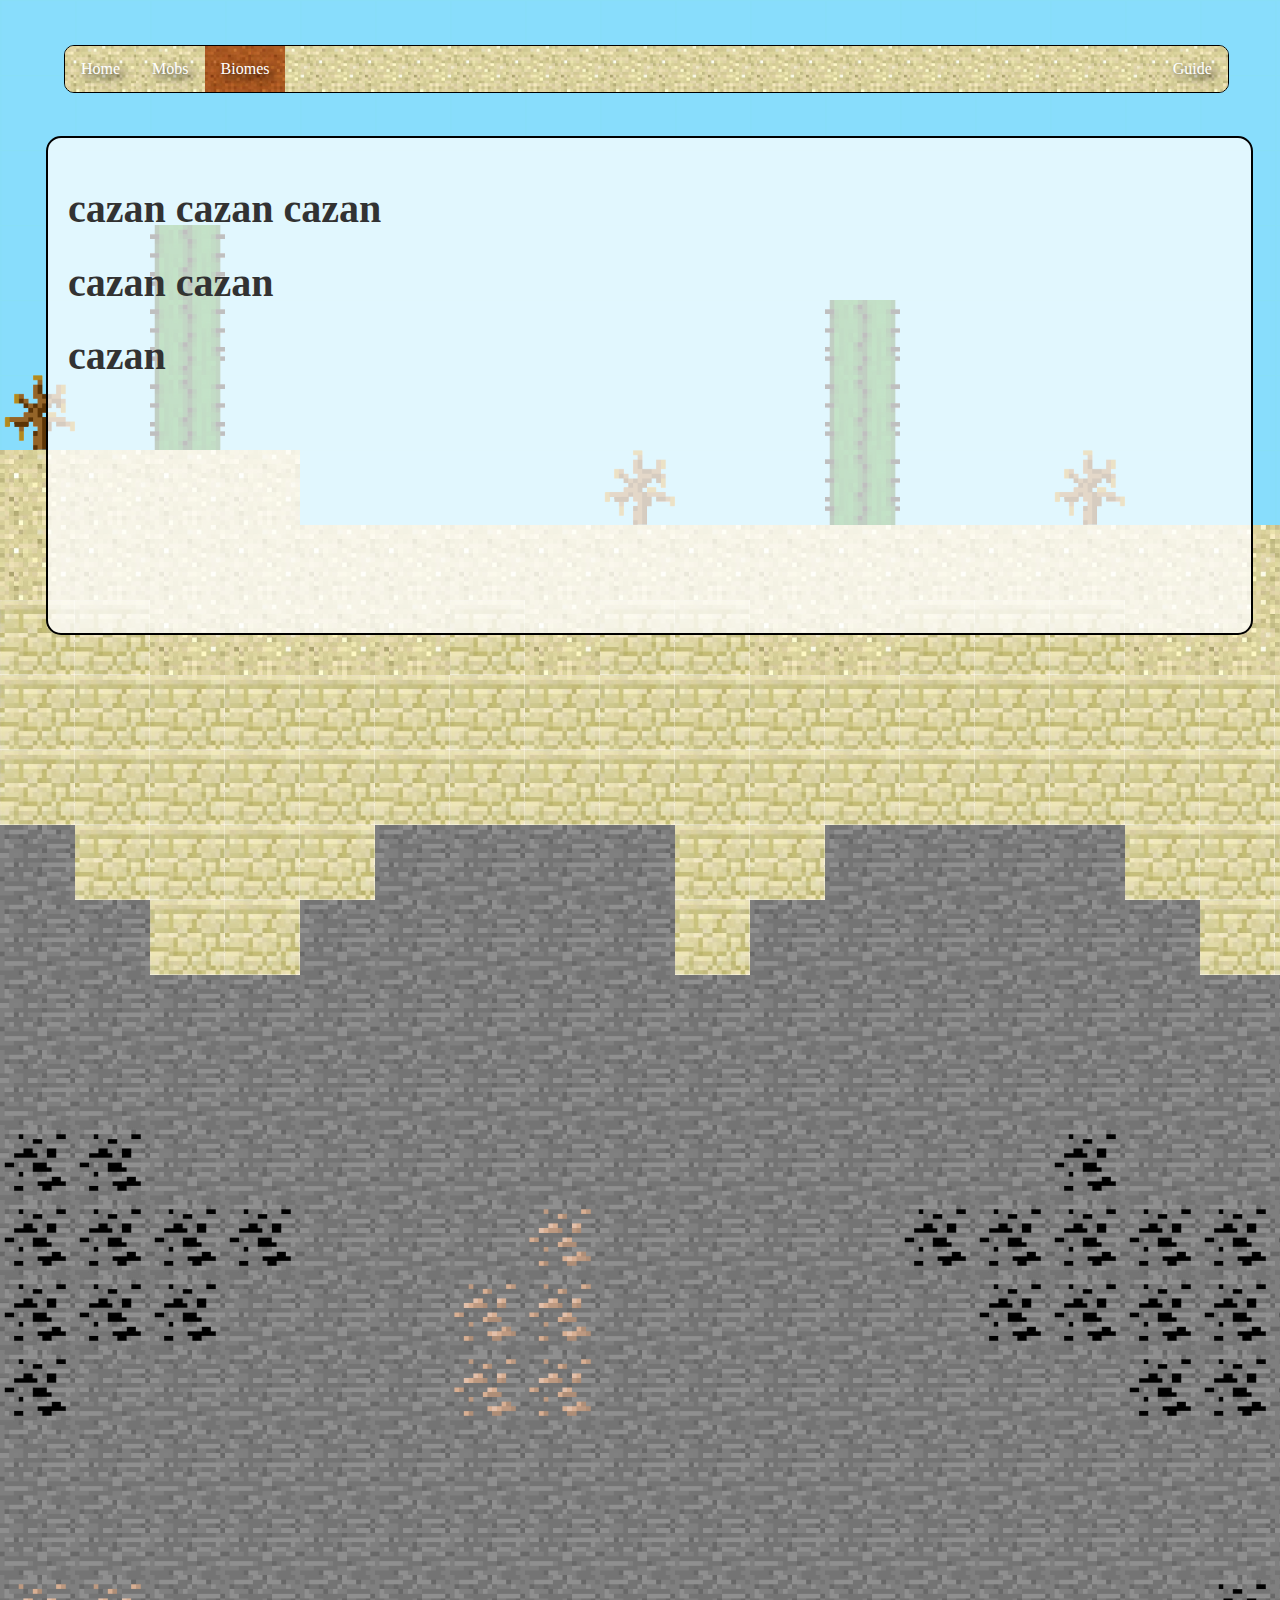
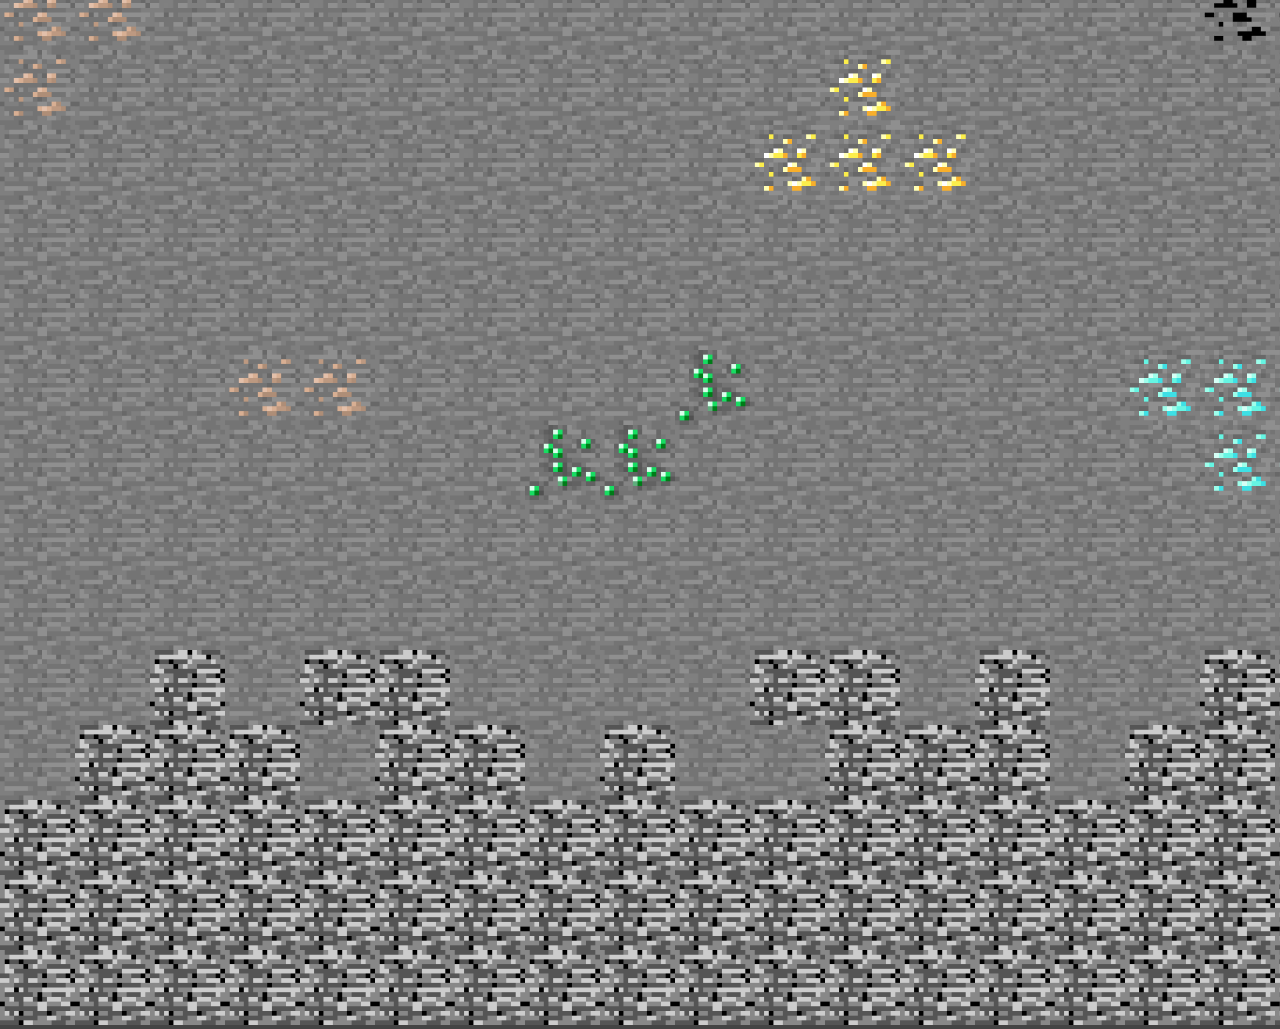
==== commit b01bfa6e: "Update biomes.html" ====
--- a/biomes.html
+++ b/biomes.html
@@ -4,15 +4,16 @@
     <link rel="stylesheet" href="styles.css">
   </head>
   <body id="biomes">
-    <img src="deadbush.png" style="position:absolute;top:375px;left:150px;z-index:1;width:75px;height:75px;">
-    <img src="deadbush.png" style="position:absolute;top:450px;left:825px;z-index:1;width:75px;height:75px;">
+    <img src="deadbush.png" style="position:absolute;top:375px;left:0px;z-index:1;width:75px;height:75px;">
+    <img src="deadbush.png" style="position:absolute;top:450px;left:600px;z-index:1;width:75px;height:75px;">
+    <img src="deadbush.png" style="position:absolute;top:450px;left:1050px;z-index:1;width:75px;height:75px;">
     <div class="background" style="top:0px"><div class="parent"><div class="div1"><img class="sky"></div><div class="div2"><img class="sky"></div><div class="div3"><img class="sky"></div><div class="div4"><img class="sky"></div><div class="div5"><img class="sky"></div><div class="div6"><img class="sky"></div><div class="div7"><img class="sky"></div>	<div class="div8"><img class="sky"></div><div class="div9"><img class="sky"></div><div class="div10"><img class="sky"></div><div class="div11"><img class="sky"></div><div class="div12"><img class="sky"></div><div class="div13"><img class="sky"></div><div class="div14"><img class="sky"></div><div class="div15"><img class="sky"></div><div class="div16"><img class="sky"></div><div class="div17"><img class="sky"></div><div class="div18"><img class="sky"></div></div></div>
     <div class="background" style="top:75px"><div class="parent"><div class="div1"><img class="sky"></div><div class="div2"><img class="sky"></div><div class="div3"><img class="sky"></div><div class="div4"><img class="sky"></div><div class="div5"><img class="sky"></div><div class="div6"><img class="sky"></div><div class="div7"><img class="sky"></div>	<div class="div8"><img class="sky"></div><div class="div9"><img class="sky"></div><div class="div10"><img class="sky"></div><div class="div11"><img class="sky"></div><div class="div12"><img class="sky"></div><div class="div13"><img class="sky"></div><div class="div14"><img class="sky"></div><div class="div15"><img class="sky"></div><div class="div16"><img class="sky"></div><div class="div17"><img class="sky"></div><div class="div18"><img class="sky"></div></div></div>
     <div class="background" style="top:150px"><div class="parent"><div class="div1"><img class="sky"></div><div class="div2"><img class="sky"></div><div class="div3"><img class="sky"></div><div class="div4"><img class="sky"></div><div class="div5"><img class="sky"></div><div class="div6"><img class="sky"></div><div class="div7"><img class="sky"></div>	<div class="div8"><img class="sky"></div><div class="div9"><img class="sky"></div><div class="div10"><img class="sky"></div><div class="div11"><img class="sky"></div><div class="div12"><img class="sky"></div><div class="div13"><img class="sky"></div><div class="div14"><img class="sky"></div><div class="div15"><img class="sky"></div><div class="div16"><img class="sky"></div><div class="div17"><img class="sky"></div><div class="div18"><img class="sky"></div></div></div>
-    <div class="background" style="top:225px"><div class="parent"><div class="div1"><img class="sky"></div><div class="div2"><img class="sky"></div><div class="div3"><img class="sky"></div><div class="div4"><img class="sky"></div><div class="div5"><img class="sky"></div><div class="div6"><img class="sky"></div><div class="div7"><img class="sky"></div>	<div class="div8"><img class="sky"></div><div class="div9"><img class="sky"></div><div class="div10"><img class="sky"></div><div class="div11"><img class="sky"></div><div class="div12"><img class="sky"></div><div class="div13"><img class="sky"></div><div class="div14"><img class="sky"></div><div class="div15"><img class="sky"></div><div class="div16"><img class="sky"></div><div class="div17"><img class="sky"></div><div class="div18"><img class="sky"></div></div></div>
-    <div class="background" style="top:300px"><div class="parent"><div class="div1"><img class="sky"></div><div class="div2"><img class="sky"></div><div class="div3"><img class="sky"></div><div class="div4"><img class="sky"></div><div class="div5"><img class="sky"></div><div class="div6"><img class="sky"></div><div class="div7"><img class="sky"></div>	<div class="div8"><img class="sky"></div><div class="div9"><img class="sky"></div><div class="div10"><img class="sky"></div><div class="div11"><img class="sky"></div><div class="div12"><img class="sky"></div><div class="div13"><img class="sky"></div><div class="div14"><img class="sky"></div><div class="div15"><img class="sky"></div><div class="div16"><img class="sky"></div><div class="div17"><img class="sky"></div><div class="div18"><img class="sky"></div></div></div>
-    <div class="background" style="top:375px"><div class="parent"><div class="div1"><img class="sky"></div><div class="div2"><img class="sky"></div><div class="div3"><img class="sky"></div><div class="div4"><img class="sky"></div><div class="div5"><img class="sky"></div><div class="div6"><img class="sky"></div><div class="div7"><img class="sky"></div>	<div class="div8"><img class="sky"></div><div class="div9"><img class="sky"></div><div class="div10"><img class="sky"></div><div class="div11"><img class="sky"></div><div class="div12"><img class="sky"></div><div class="div13"><img class="sky"></div><div class="div14"><img class="sky"></div><div class="div15"><img class="sky"></div><div class="div16"><img class="sky"></div><div class="div17"><img class="sky"></div><div class="div18"><img class="sky"></div></div></div>
-    <div class="background" style="top:450px"><div class="parent"><div class="div1"><img class="sand"></div><div class="div2"><img class="sand"></div><div class="div3"><img class="sand"></div><div class="div4"><img class="sand"></div><div class="div5"><img class="sky"></div><div class="div6"><img class="sky"></div><div class="div7"><img class="sky"></div>	<div class="div8"><img class="sky"></div><div class="div9"><img class="sky"></div><div class="div10"><img class="sky"></div><div class="div11"><img class="sky"></div><div class="div12"><img class="sky"></div><div class="div13"><img class="sky"></div><div class="div14"><img class="sky"></div><div class="div15"><img class="sky"></div><div class="div16"><img class="sky"></div><div class="div17"><img class="sky"></div><div class="div18"><img class="sky"></div></div></div>
+    <div class="background" style="top:225px"><div class="parent"><div class="div1"><img class="sky"></div><div class="div2"><img class="sky"></div><div class="div3"><img src="cactus.jpg" style="width:75px;height:75px;"></div><div class="div4"><img class="sky"></div><div class="div5"><img class="sky"></div><div class="div6"><img class="sky"></div><div class="div7"><img class="sky"></div>	<div class="div8"><img class="sky"></div><div class="div9"><img class="sky"></div><div class="div10"><img class="sky"></div><div class="div11"><img class="sky"></div><div class="div12"><img class="sky"></div><div class="div13"><img class="sky"></div><div class="div14"><img class="sky"></div><div class="div15"><img class="sky"></div><div class="div16"><img class="sky"></div><div class="div17"><img class="sky"></div><div class="div18"><img class="sky"></div></div></div>
+    <div class="background" style="top:300px"><div class="parent"><div class="div1"><img class="sky"></div><div class="div2"><img class="sky"></div><div class="div3"><img src="cactus.jpg" style="width:75px;height:75px;"></div><div class="div4"><img class="sky"></div><div class="div5"><img class="sky"></div><div class="div6"><img class="sky"></div><div class="div7"><img class="sky"></div>	<div class="div8"><img class="sky"></div><div class="div9"><img class="sky"></div><div class="div10"><img class="sky"></div><div class="div11"><img class="sky"></div><div class="div12"><img src="cactus.jpg" style="width:75px;height:75px;"></div><div class="div13"><img class="sky"></div><div class="div14"><img class="sky"></div><div class="div15"><img class="sky"></div><div class="div16"><img class="sky"></div><div class="div17"><img class="sky"></div><div class="div18"><img class="sky"></div></div></div>
+    <div class="background" style="top:375px"><div class="parent"><div class="div1"><img class="sky"></div><div class="div2"><img class="sky"></div><div class="div3"><img src="cactus.jpg" style="width:75px;height:75px;"></div><div class="div4"><img class="sky"></div><div class="div5"><img class="sky"></div><div class="div6"><img class="sky"></div><div class="div7"><img class="sky"></div>	<div class="div8"><img class="sky"></div><div class="div9"><img class="sky"></div><div class="div10"><img class="sky"></div><div class="div11"><img class="sky"></div><div class="div12"><img src="cactus.jpg" style="width:75px;height:75px;"></div><div class="div13"><img class="sky"></div><div class="div14"><img class="sky"></div><div class="div15"><img class="sky"></div><div class="div16"><img class="sky"></div><div class="div17"><img class="sky"></div><div class="div18"><img class="sky"></div></div></div>
+    <div class="background" style="top:450px"><div class="parent"><div class="div1"><img class="sand"></div><div class="div2"><img class="sand"></div><div class="div3"><img class="sand"></div><div class="div4"><img class="sand"></div><div class="div5"><img class="sky"></div><div class="div6"><img class="sky"></div><div class="div7"><img class="sky"></div>	<div class="div8"><img class="sky"></div><div class="div9"><img class="sky"></div><div class="div10"><img class="sky"></div><div class="div11"><img class="sky"></div><div class="div12"><img src="cactus.jpg" style="width:75px;height:75px;"></div><div class="div13"><img class="sky"></div><div class="div14"><img class="sky"></div><div class="div15"><img class="sky"></div><div class="div16"><img class="sky"></div><div class="div17"><img class="sky"></div><div class="div18"><img class="sky"></div></div></div>
     <div class="background" style="top:525px"><div class="parent"><div class="div1"><img class="sand"></div><div class="div2"><img class="sand"></div><div class="div3"><img class="sand"></div><div class="div4"><img class="sand"></div><div class="div5"><img class="sand"></div><div class="div6"><img class="sand"></div><div class="div7"><img class="sand"></div>	<div class="div8"><img class="sand"></div><div class="div9"><img class="sand"></div><div class="div10"><img class="sand"></div><div class="div11"><img class="sand"></div><div class="div12"><img class="sand"></div><div class="div13"><img class="sand"></div><div class="div14"><img class="sand"></div><div class="div15"><img class="sand"></div><div class="div16"><img class="sand"></div><div class="div17"><img class="sand"></div><div class="div18"><img class="sand"></div></div></div>
     <div class="background" style="top:600px"><div class="parent"><div class="div1"><img class="sandstone"></div><div class="div2"><img class="sandstone"></div><div class="div3"><img class="sand"></div><div class="div4"><img class="sand"></div><div class="div5"><img class="sand"></div><div class="div6"><img class="sand"></div><div class="div7"><img class="sandstone"></div>	<div class="div8"><img class="sand"></div><div class="div9"><img class="sandstone"></div><div class="div10"><img class="sandstone"></div><div class="div11"><img class="sand"></div><div class="div12"><img class="sand"></div><div class="div13"><img class="sandstone"></div><div class="div14"><img class="sandstone"></div><div class="div15"><img class="sandstone"></div><div class="div16"><img class="sand"></div><div class="div17"><img class="sand"></div><div class="div18"><img class="sand"></div></div></div>
     <div class="background" style="top:675px"><div class="parent"><div class="div1"><img class="sandstone"></div><div class="div2"><img class="sandstone"></div><div class="div3"><img class="sandstone"></div><div class="div4"><img class="sandstone"></div><div class="div5"><img class="sandstone"></div><div class="div6"><img class="sandstone"></div><div class="div7"><img class="sandstone"></div>	<div class="div8"><img class="sandstone"></div><div class="div9"><img class="sandstone"></div><div class="div10"><img class="sandstone"></div><div class="div11"><img class="sandstone"></div><div class="div12"><img class="sandstone"></div><div class="div13"><img class="sandstone"></div><div class="div14"><img class="sandstone"></div><div class="div15"><img class="sandstone"></div><div class="div16"><img class="sandstone"></div><div class="div17"><img class="sandstone"></div><div class="div18"><img class="sandstone"></div></div></div>
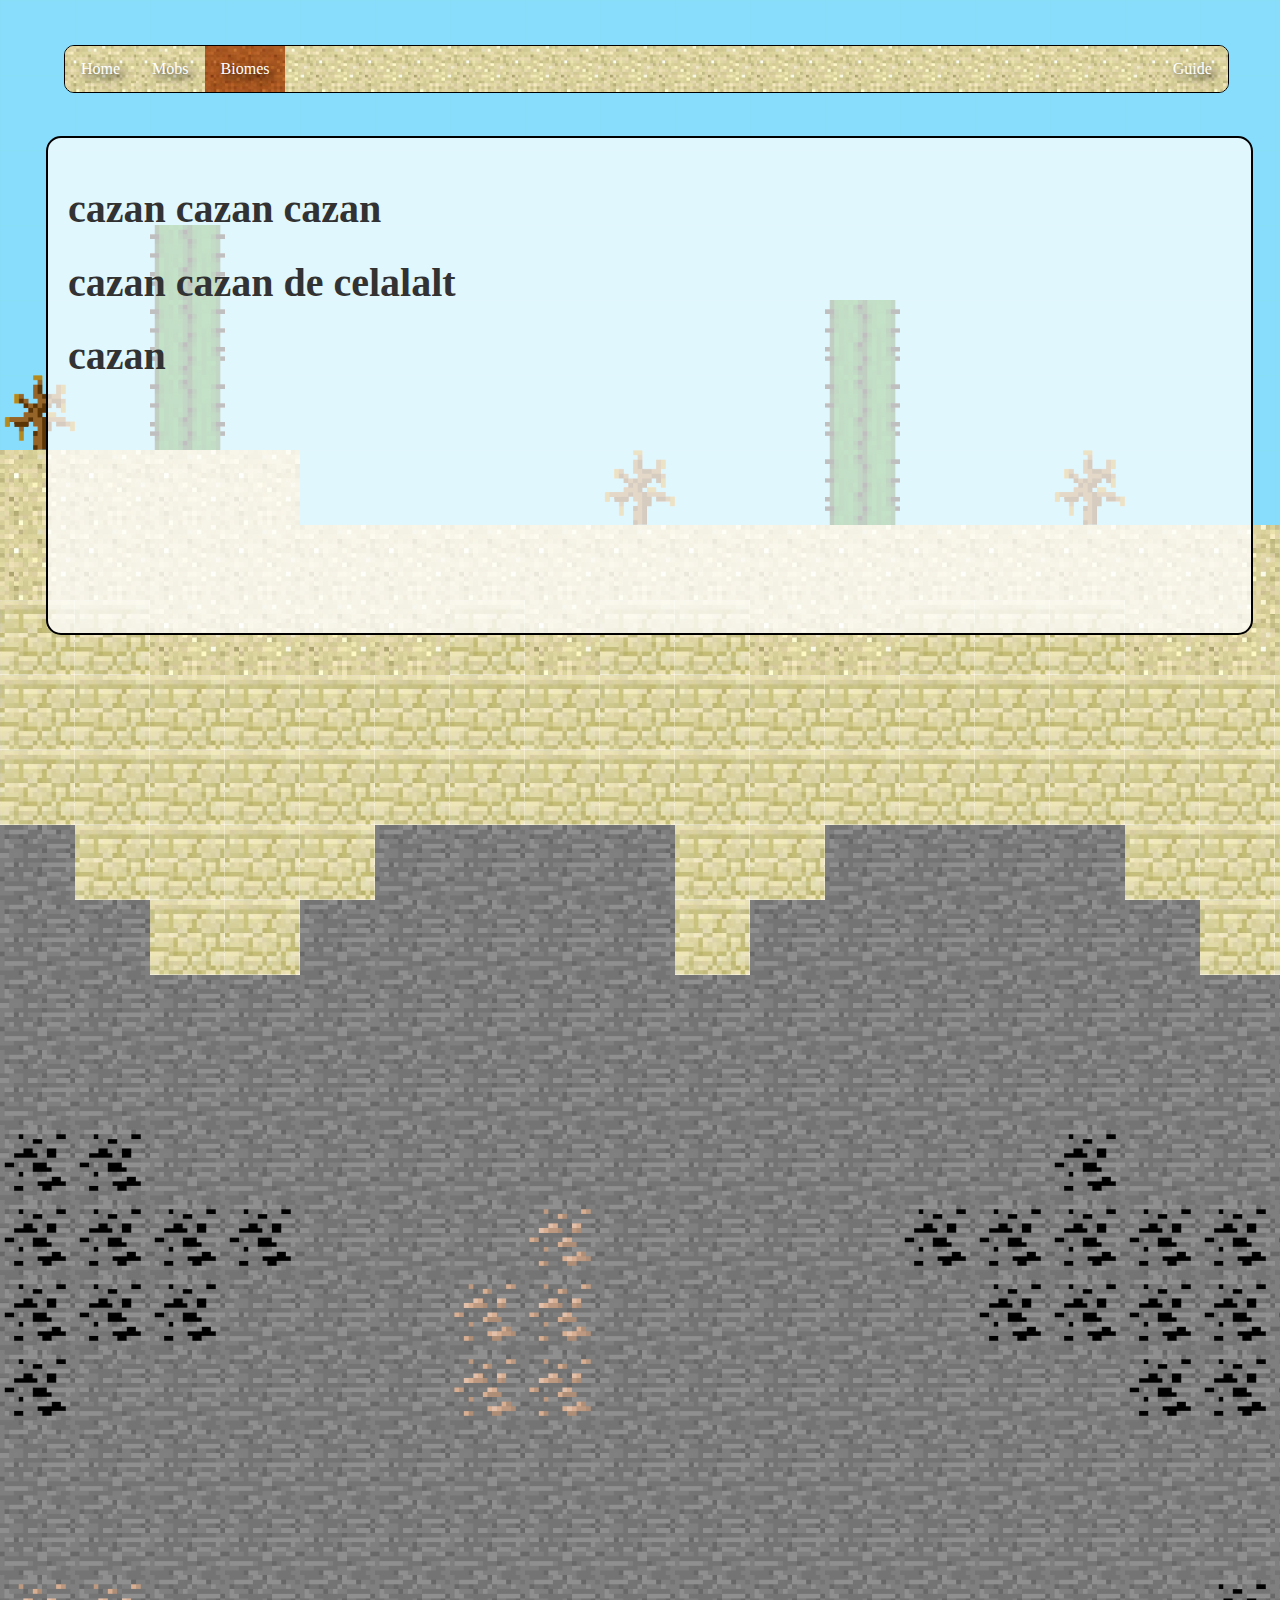
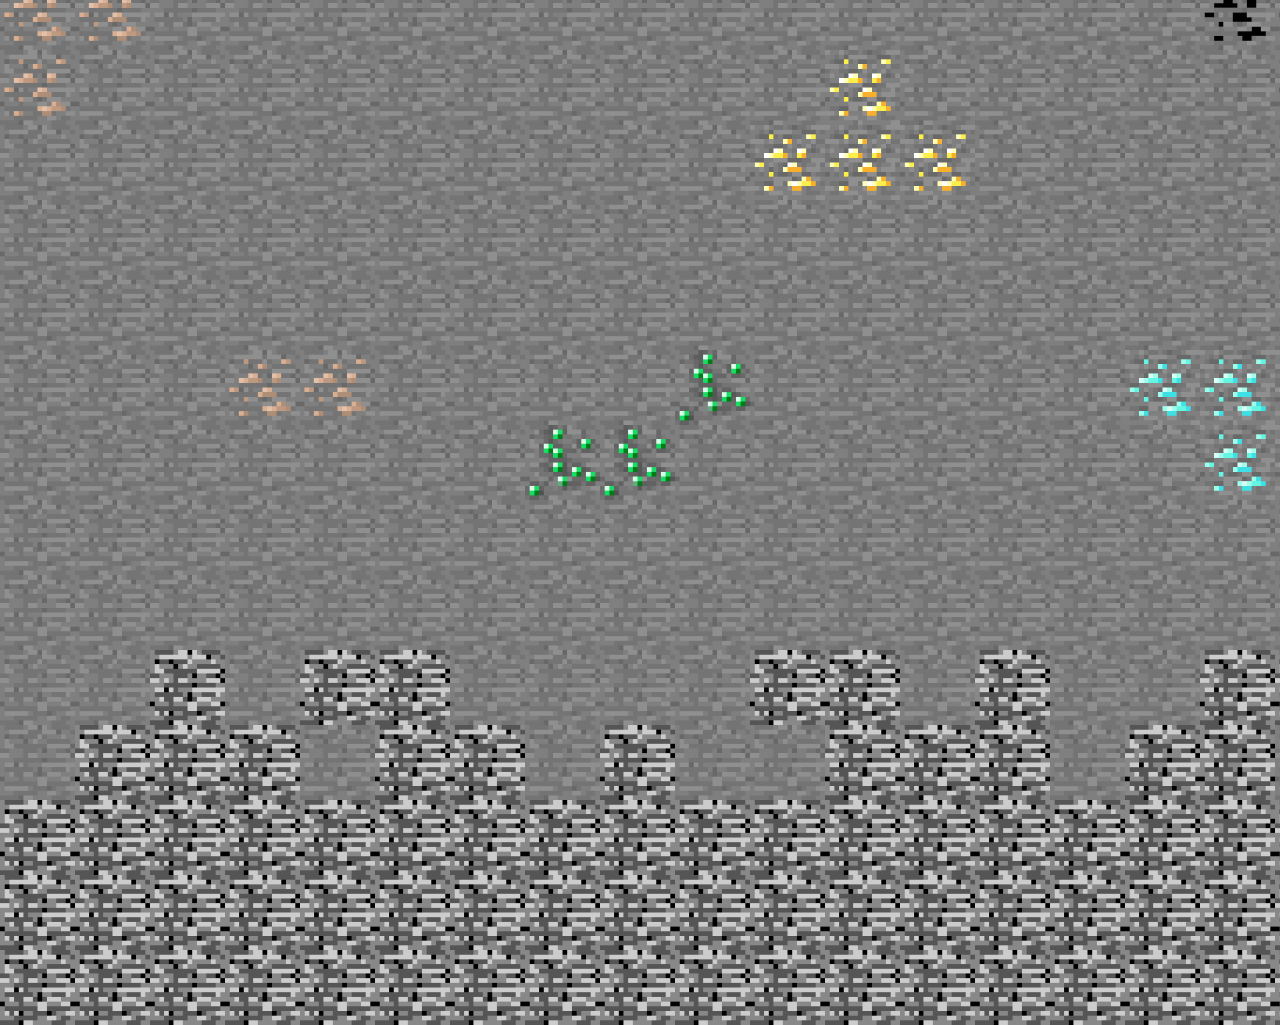
==== commit b573e1ae: "Update biomes.html" ====
--- a/biomes.html
+++ b/biomes.html
@@ -1,4 +1,4 @@
-<!DOCTYPE html>
+a<!DOCTYPE html>
 <html>
   <head>
     <link rel="stylesheet" href="styles.css">
@@ -52,7 +52,7 @@
     </div>
     <br><br><br><br><br><div class="textbox" style="z-index:2;">
       <h1>cazan cazan cazan</h1>
-      <h1>cazan cazan</h1>
+      <h1>cazan cazan de celalalt</h1>
       <h1>cazan</h1>
       <br><br><br><br><br><br><br><br><br>
     </div>
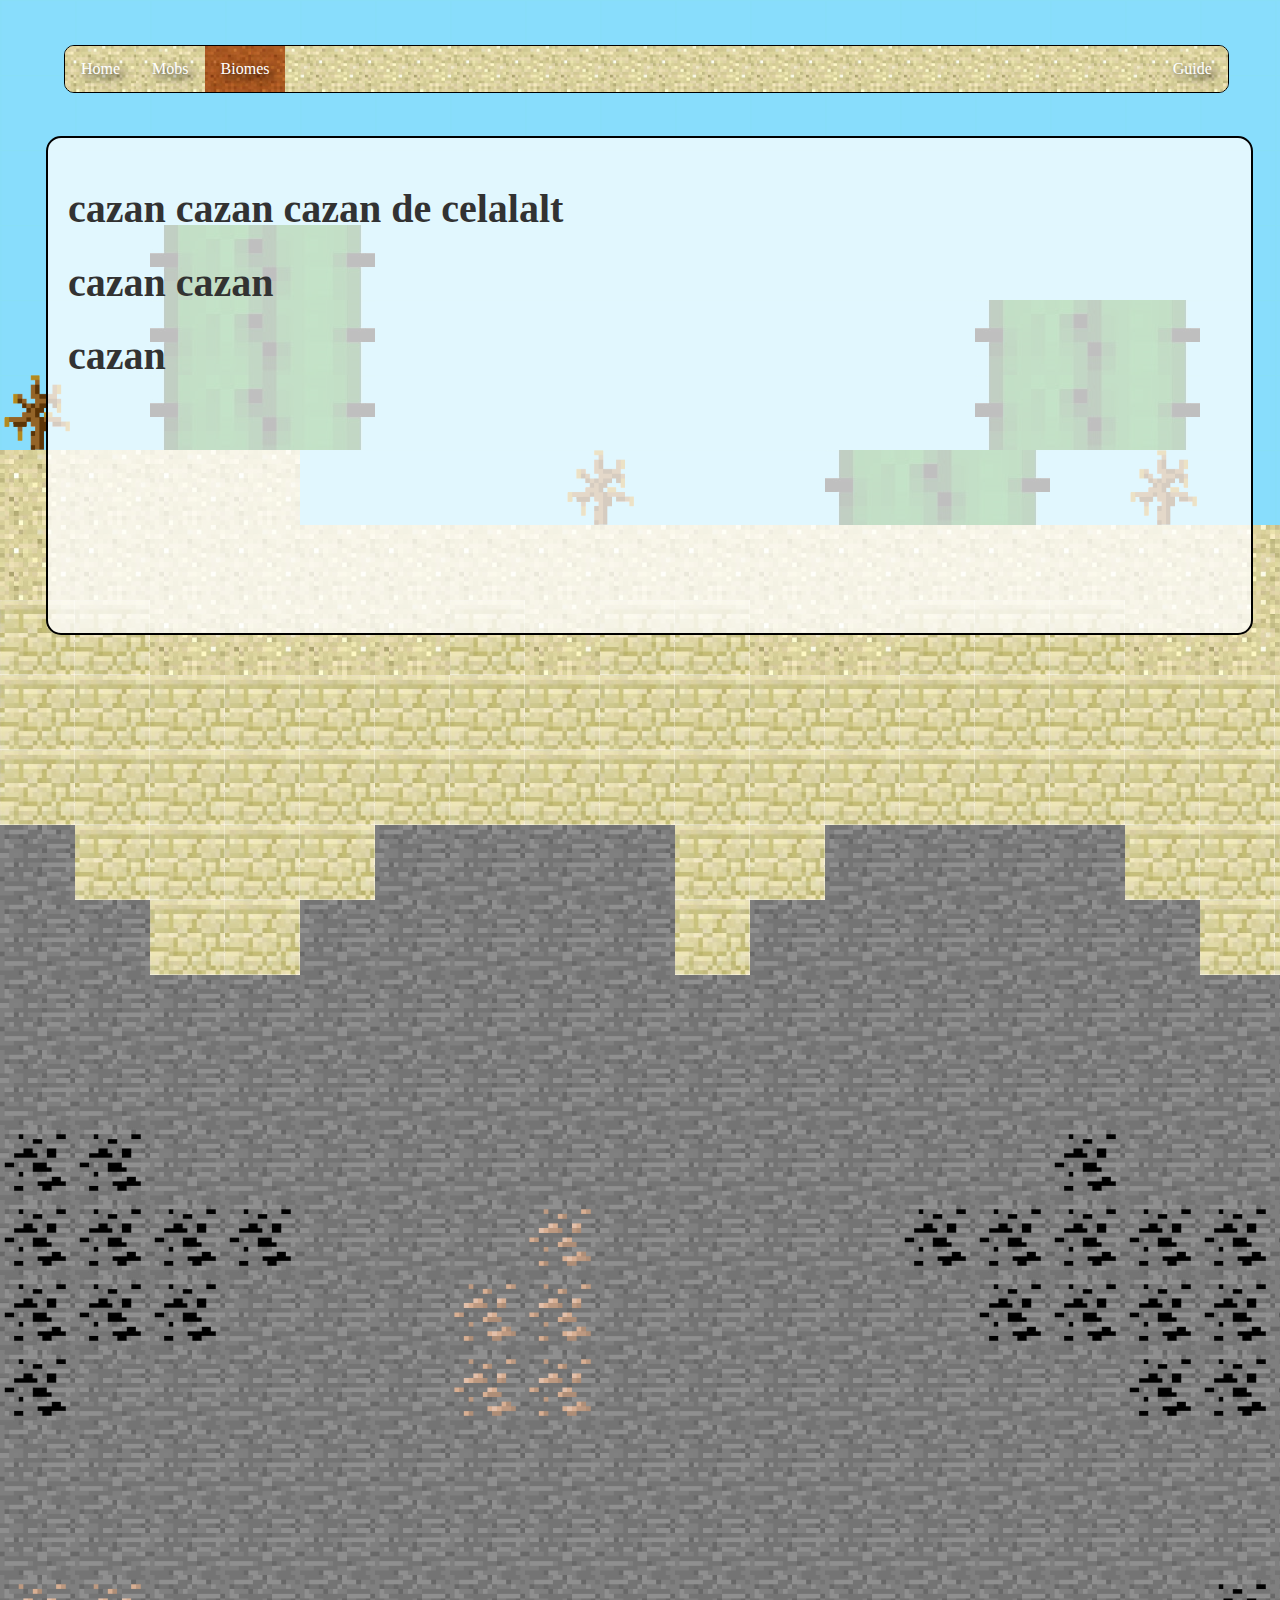
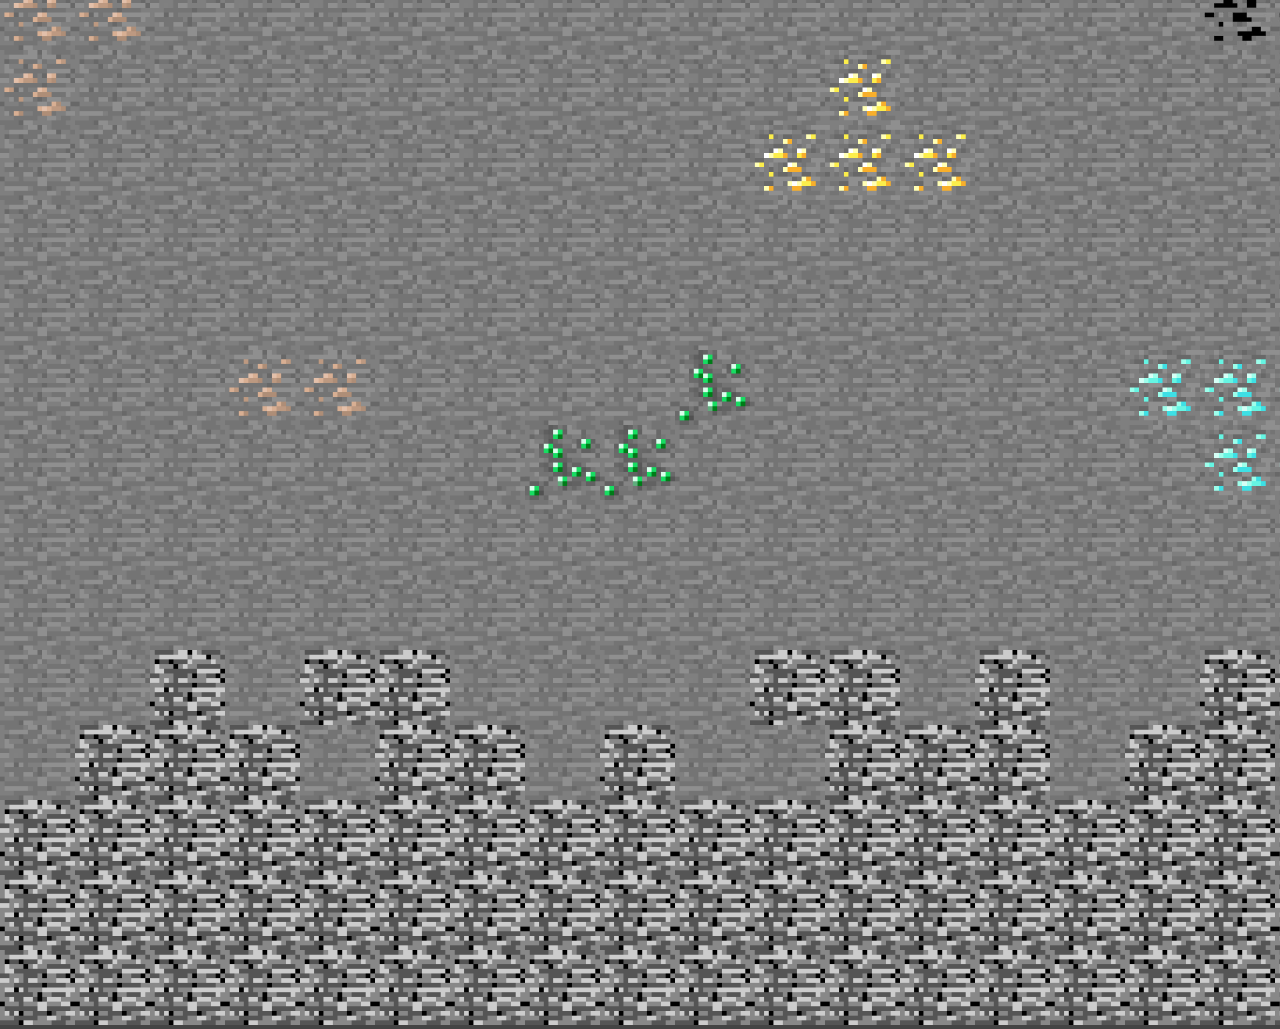
==== commit bdcdf616: "Update biomes.html" ====
--- a/biomes.html
+++ b/biomes.html
@@ -1,19 +1,19 @@
-a<!DOCTYPE html>
+<!DOCTYPE html>
 <html>
   <head>
     <link rel="stylesheet" href="styles.css">
   </head>
   <body id="biomes">
-    <img src="deadbush.png" style="position:absolute;top:375px;left:0px;z-index:1;width:75px;height:75px;">
-    <img src="deadbush.png" style="position:absolute;top:450px;left:600px;z-index:1;width:75px;height:75px;">
-    <img src="deadbush.png" style="position:absolute;top:450px;left:1050px;z-index:1;width:75px;height:75px;">
+    <img src="deadbush.png" style="height:75px;width:5.5%;position:absolute;top:375px;left:0px;z-index:1;">
+    <img src="deadbush.png" style="height:75px;width:5.5%;position:absolute;top:450px;left:44%;z-index:1;">
+    <img src="deadbush.png" style="height:75px;width:5.5%;position:absolute;top:450px;left:88%;z-index:1;">
     <div class="background" style="top:0px"><div class="parent"><div class="div1"><img class="sky"></div><div class="div2"><img class="sky"></div><div class="div3"><img class="sky"></div><div class="div4"><img class="sky"></div><div class="div5"><img class="sky"></div><div class="div6"><img class="sky"></div><div class="div7"><img class="sky"></div>	<div class="div8"><img class="sky"></div><div class="div9"><img class="sky"></div><div class="div10"><img class="sky"></div><div class="div11"><img class="sky"></div><div class="div12"><img class="sky"></div><div class="div13"><img class="sky"></div><div class="div14"><img class="sky"></div><div class="div15"><img class="sky"></div><div class="div16"><img class="sky"></div><div class="div17"><img class="sky"></div><div class="div18"><img class="sky"></div></div></div>
     <div class="background" style="top:75px"><div class="parent"><div class="div1"><img class="sky"></div><div class="div2"><img class="sky"></div><div class="div3"><img class="sky"></div><div class="div4"><img class="sky"></div><div class="div5"><img class="sky"></div><div class="div6"><img class="sky"></div><div class="div7"><img class="sky"></div>	<div class="div8"><img class="sky"></div><div class="div9"><img class="sky"></div><div class="div10"><img class="sky"></div><div class="div11"><img class="sky"></div><div class="div12"><img class="sky"></div><div class="div13"><img class="sky"></div><div class="div14"><img class="sky"></div><div class="div15"><img class="sky"></div><div class="div16"><img class="sky"></div><div class="div17"><img class="sky"></div><div class="div18"><img class="sky"></div></div></div>
     <div class="background" style="top:150px"><div class="parent"><div class="div1"><img class="sky"></div><div class="div2"><img class="sky"></div><div class="div3"><img class="sky"></div><div class="div4"><img class="sky"></div><div class="div5"><img class="sky"></div><div class="div6"><img class="sky"></div><div class="div7"><img class="sky"></div>	<div class="div8"><img class="sky"></div><div class="div9"><img class="sky"></div><div class="div10"><img class="sky"></div><div class="div11"><img class="sky"></div><div class="div12"><img class="sky"></div><div class="div13"><img class="sky"></div><div class="div14"><img class="sky"></div><div class="div15"><img class="sky"></div><div class="div16"><img class="sky"></div><div class="div17"><img class="sky"></div><div class="div18"><img class="sky"></div></div></div>
-    <div class="background" style="top:225px"><div class="parent"><div class="div1"><img class="sky"></div><div class="div2"><img class="sky"></div><div class="div3"><img src="cactus.jpg" style="width:75px;height:75px;"></div><div class="div4"><img class="sky"></div><div class="div5"><img class="sky"></div><div class="div6"><img class="sky"></div><div class="div7"><img class="sky"></div>	<div class="div8"><img class="sky"></div><div class="div9"><img class="sky"></div><div class="div10"><img class="sky"></div><div class="div11"><img class="sky"></div><div class="div12"><img class="sky"></div><div class="div13"><img class="sky"></div><div class="div14"><img class="sky"></div><div class="div15"><img class="sky"></div><div class="div16"><img class="sky"></div><div class="div17"><img class="sky"></div><div class="div18"><img class="sky"></div></div></div>
-    <div class="background" style="top:300px"><div class="parent"><div class="div1"><img class="sky"></div><div class="div2"><img class="sky"></div><div class="div3"><img src="cactus.jpg" style="width:75px;height:75px;"></div><div class="div4"><img class="sky"></div><div class="div5"><img class="sky"></div><div class="div6"><img class="sky"></div><div class="div7"><img class="sky"></div>	<div class="div8"><img class="sky"></div><div class="div9"><img class="sky"></div><div class="div10"><img class="sky"></div><div class="div11"><img class="sky"></div><div class="div12"><img src="cactus.jpg" style="width:75px;height:75px;"></div><div class="div13"><img class="sky"></div><div class="div14"><img class="sky"></div><div class="div15"><img class="sky"></div><div class="div16"><img class="sky"></div><div class="div17"><img class="sky"></div><div class="div18"><img class="sky"></div></div></div>
-    <div class="background" style="top:375px"><div class="parent"><div class="div1"><img class="sky"></div><div class="div2"><img class="sky"></div><div class="div3"><img src="cactus.jpg" style="width:75px;height:75px;"></div><div class="div4"><img class="sky"></div><div class="div5"><img class="sky"></div><div class="div6"><img class="sky"></div><div class="div7"><img class="sky"></div>	<div class="div8"><img class="sky"></div><div class="div9"><img class="sky"></div><div class="div10"><img class="sky"></div><div class="div11"><img class="sky"></div><div class="div12"><img src="cactus.jpg" style="width:75px;height:75px;"></div><div class="div13"><img class="sky"></div><div class="div14"><img class="sky"></div><div class="div15"><img class="sky"></div><div class="div16"><img class="sky"></div><div class="div17"><img class="sky"></div><div class="div18"><img class="sky"></div></div></div>
-    <div class="background" style="top:450px"><div class="parent"><div class="div1"><img class="sand"></div><div class="div2"><img class="sand"></div><div class="div3"><img class="sand"></div><div class="div4"><img class="sand"></div><div class="div5"><img class="sky"></div><div class="div6"><img class="sky"></div><div class="div7"><img class="sky"></div>	<div class="div8"><img class="sky"></div><div class="div9"><img class="sky"></div><div class="div10"><img class="sky"></div><div class="div11"><img class="sky"></div><div class="div12"><img src="cactus.jpg" style="width:75px;height:75px;"></div><div class="div13"><img class="sky"></div><div class="div14"><img class="sky"></div><div class="div15"><img class="sky"></div><div class="div16"><img class="sky"></div><div class="div17"><img class="sky"></div><div class="div18"><img class="sky"></div></div></div>
+    <div class="background" style="top:225px"><div class="parent"><div class="div1"><img class="sky"></div><div class="div2"><img class="sky"></div><div class="div3"><img src="cactus.jpg"></div><div class="div4"><img class="sky"></div><div class="div5"><img class="sky"></div><div class="div6"><img class="sky"></div><div class="div7"><img class="sky"></div>	<div class="div8"><img class="sky"></div><div class="div9"><img class="sky"></div><div class="div10"><img class="sky"></div><div class="div11"><img class="sky"></div><div class="div12"><img class="sky"></div><div class="div13"><img class="sky"></div><div class="div14"><img class="sky"></div><div class="div15"><img class="sky"></div><div class="div16"><img class="sky"></div><div class="div17"><img class="sky"></div><div class="div18"><img class="sky"></div></div></div>
+    <div class="background" style="top:300px"><div class="parent"><div class="div1"><img class="sky"></div><div class="div2"><img class="sky"></div><div class="div3"><img src="cactus.jpg"></div><div class="div4"><img class="sky"></div><div class="div5"><img class="sky"></div><div class="div6"><img class="sky"></div><div class="div7"><img class="sky"></div>	<div class="div8"><img class="sky"></div><div class="div9"><img class="sky"></div><div class="div10"><img class="sky"></div><div class="div11"><img class="sky"></div><div class="div12"><img src="cactus.jpg"></div><div class="div13"><img class="sky"></div><div class="div14"><img class="sky"></div><div class="div15"><img class="sky"></div><div class="div16"><img class="sky"></div><div class="div17"><img class="sky"></div><div class="div18"><img class="sky"></div></div></div>
+    <div class="background" style="top:375px"><div class="parent"><div class="div1"><img class="sky"></div><div class="div2"><img class="sky"></div><div class="div3"><img src="cactus.jpg"></div><div class="div4"><img class="sky"></div><div class="div5"><img class="sky"></div><div class="div6"><img class="sky"></div><div class="div7"><img class="sky"></div>	<div class="div8"><img class="sky"></div><div class="div9"><img class="sky"></div><div class="div10"><img class="sky"></div><div class="div11"><img class="sky"></div><div class="div12"><img src="cactus.jpg"></div><div class="div13"><img class="sky"></div><div class="div14"><img class="sky"></div><div class="div15"><img class="sky"></div><div class="div16"><img class="sky"></div><div class="div17"><img class="sky"></div><div class="div18"><img class="sky"></div></div></div>
+    <div class="background" style="top:450px"><div class="parent"><div class="div1"><img class="sand"></div><div class="div2"><img class="sand"></div><div class="div3"><img class="sand"></div><div class="div4"><img class="sand"></div><div class="div5"><img class="sky"></div><div class="div6"><img class="sky"></div><div class="div7"><img class="sky"></div>	<div class="div8"><img class="sky"></div><div class="div9"><img class="sky"></div><div class="div10"><img class="sky"></div><div class="div11"><img class="sky"></div><div class="div12"><img src="cactus.jpg"></div><div class="div13"><img class="sky"></div><div class="div14"><img class="sky"></div><div class="div15"><img class="sky"></div><div class="div16"><img class="sky"></div><div class="div17"><img class="sky"></div><div class="div18"><img class="sky"></div></div></div>
     <div class="background" style="top:525px"><div class="parent"><div class="div1"><img class="sand"></div><div class="div2"><img class="sand"></div><div class="div3"><img class="sand"></div><div class="div4"><img class="sand"></div><div class="div5"><img class="sand"></div><div class="div6"><img class="sand"></div><div class="div7"><img class="sand"></div>	<div class="div8"><img class="sand"></div><div class="div9"><img class="sand"></div><div class="div10"><img class="sand"></div><div class="div11"><img class="sand"></div><div class="div12"><img class="sand"></div><div class="div13"><img class="sand"></div><div class="div14"><img class="sand"></div><div class="div15"><img class="sand"></div><div class="div16"><img class="sand"></div><div class="div17"><img class="sand"></div><div class="div18"><img class="sand"></div></div></div>
     <div class="background" style="top:600px"><div class="parent"><div class="div1"><img class="sandstone"></div><div class="div2"><img class="sandstone"></div><div class="div3"><img class="sand"></div><div class="div4"><img class="sand"></div><div class="div5"><img class="sand"></div><div class="div6"><img class="sand"></div><div class="div7"><img class="sandstone"></div>	<div class="div8"><img class="sand"></div><div class="div9"><img class="sandstone"></div><div class="div10"><img class="sandstone"></div><div class="div11"><img class="sand"></div><div class="div12"><img class="sand"></div><div class="div13"><img class="sandstone"></div><div class="div14"><img class="sandstone"></div><div class="div15"><img class="sandstone"></div><div class="div16"><img class="sand"></div><div class="div17"><img class="sand"></div><div class="div18"><img class="sand"></div></div></div>
     <div class="background" style="top:675px"><div class="parent"><div class="div1"><img class="sandstone"></div><div class="div2"><img class="sandstone"></div><div class="div3"><img class="sandstone"></div><div class="div4"><img class="sandstone"></div><div class="div5"><img class="sandstone"></div><div class="div6"><img class="sandstone"></div><div class="div7"><img class="sandstone"></div>	<div class="div8"><img class="sandstone"></div><div class="div9"><img class="sandstone"></div><div class="div10"><img class="sandstone"></div><div class="div11"><img class="sandstone"></div><div class="div12"><img class="sandstone"></div><div class="div13"><img class="sandstone"></div><div class="div14"><img class="sandstone"></div><div class="div15"><img class="sandstone"></div><div class="div16"><img class="sandstone"></div><div class="div17"><img class="sandstone"></div><div class="div18"><img class="sandstone"></div></div></div>
@@ -51,8 +51,8 @@
       </ul>
     </div>
     <br><br><br><br><br><div class="textbox" style="z-index:2;">
-      <h1>cazan cazan cazan</h1>
-      <h1>cazan cazan de celalalt</h1>
+      <h1>cazan cazan cazan de celalalt</h1>
+      <h1>cazan cazan</h1>
       <h1>cazan</h1>
       <br><br><br><br><br><br><br><br><br>
     </div>
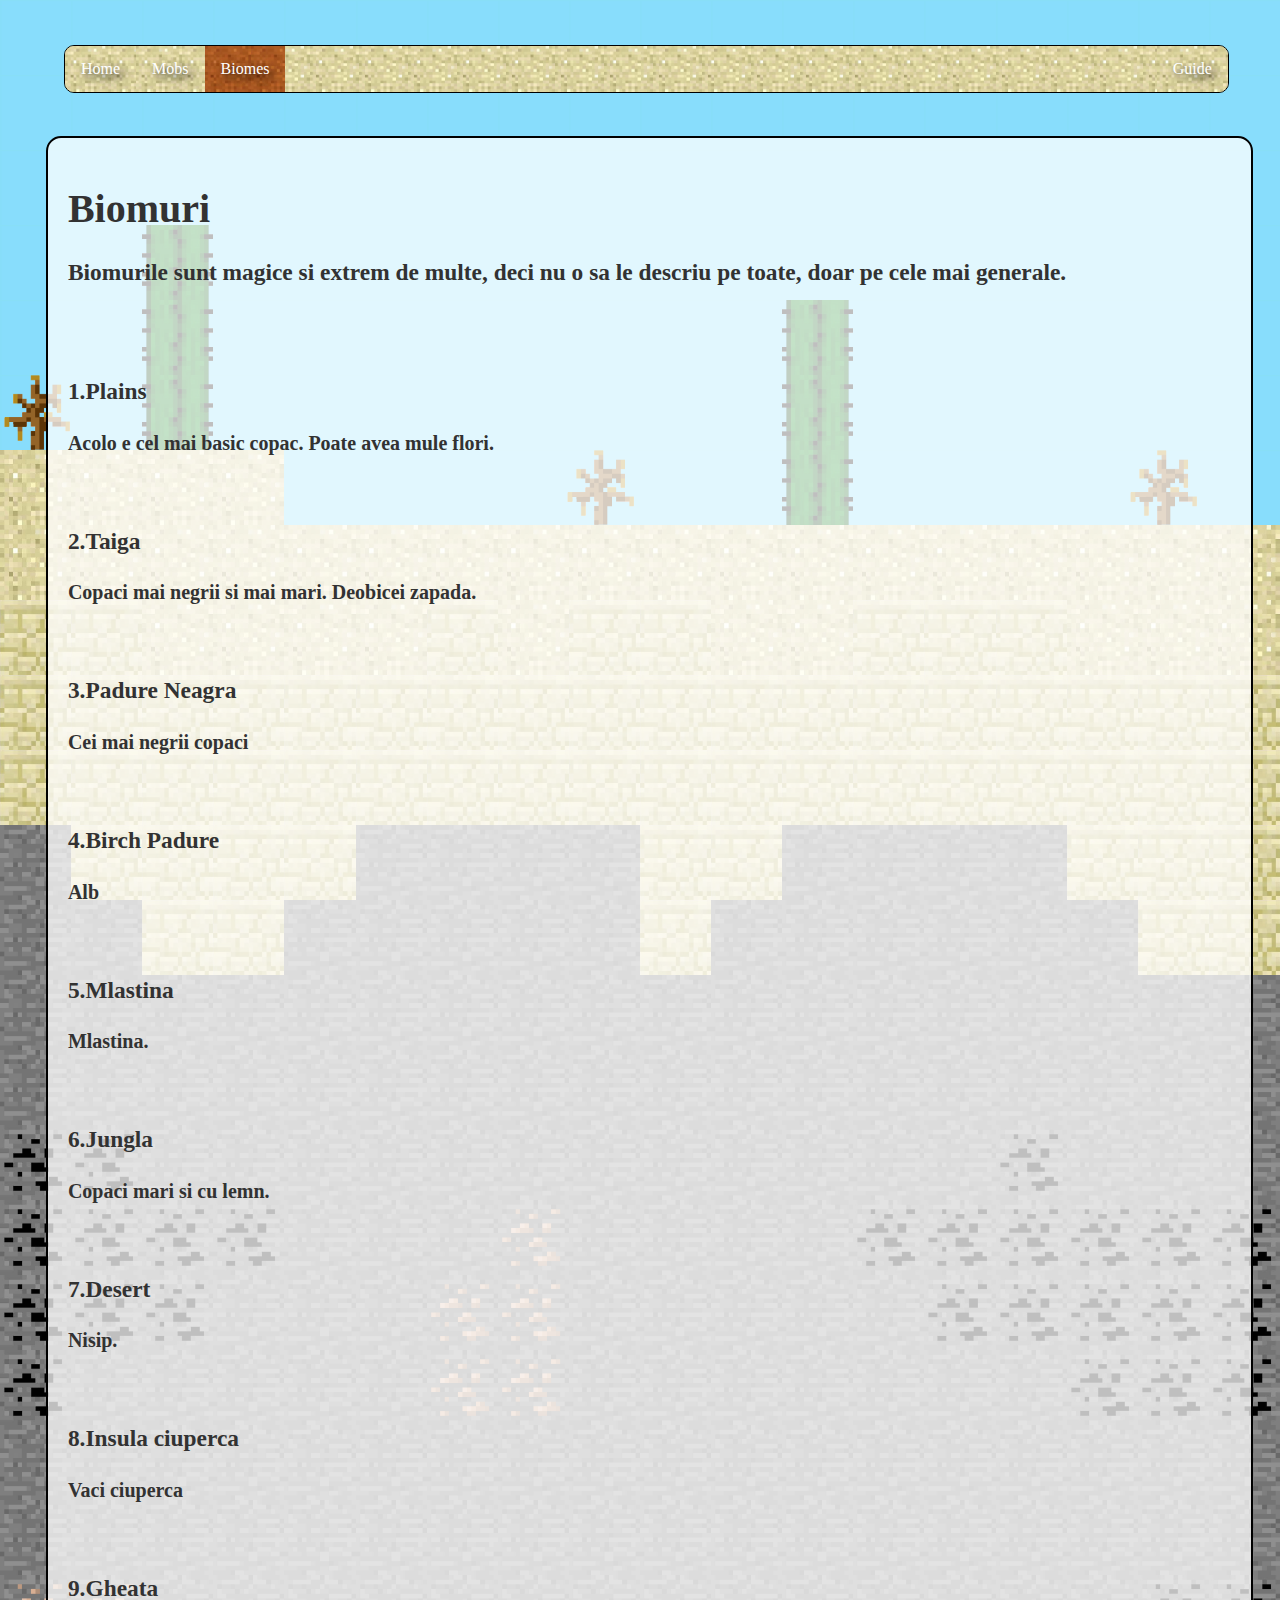
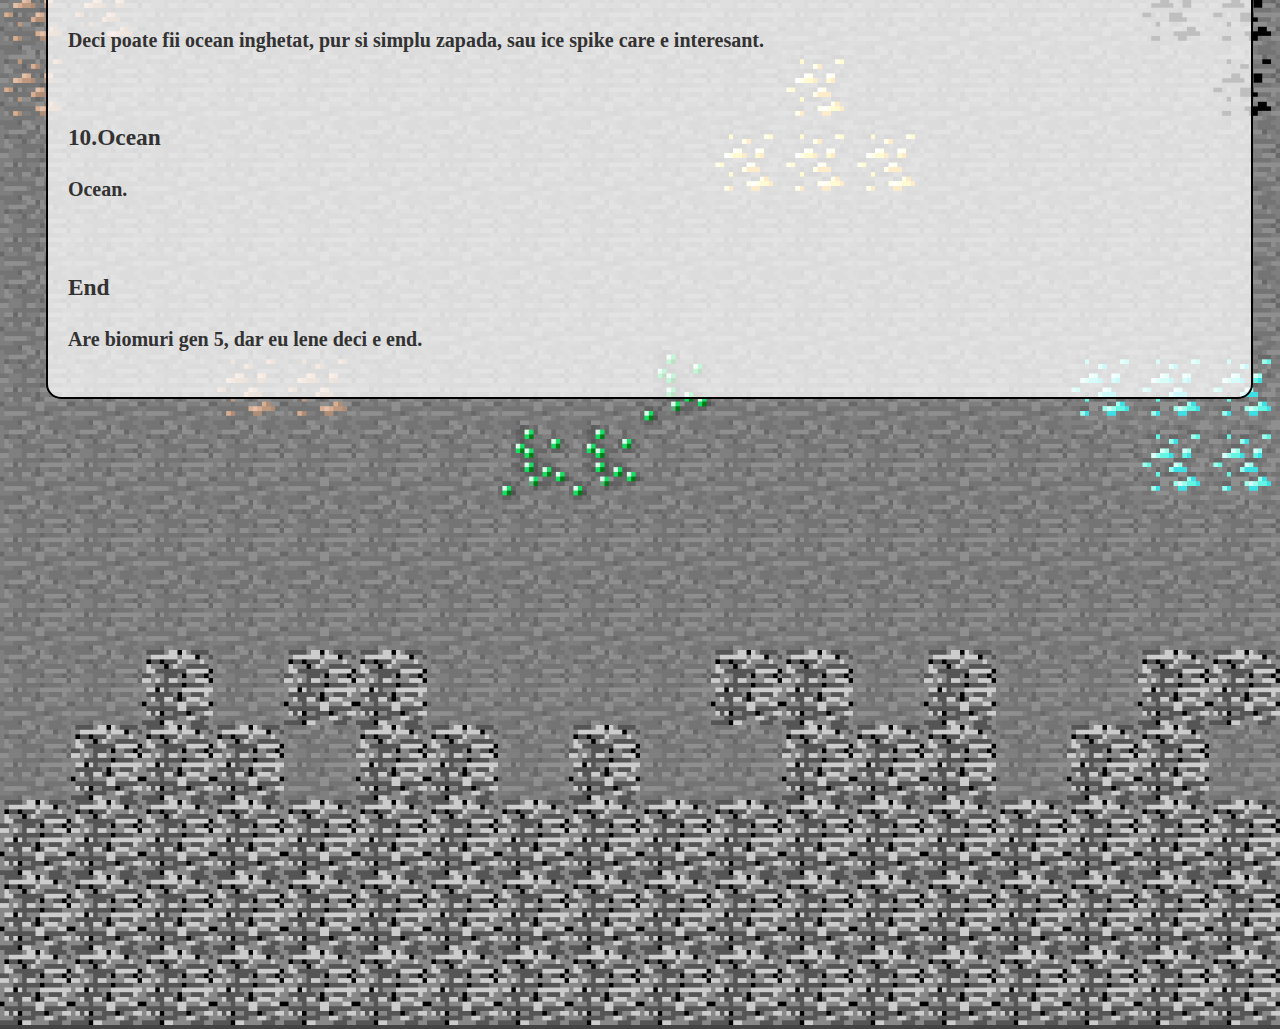
==== commit a76ea1ea: "Update biomes.html" ====
--- a/biomes.html
+++ b/biomes.html
@@ -51,10 +51,30 @@
       </ul>
     </div>
     <br><br><br><br><br><div class="textbox" style="z-index:2;">
-      <h1>cazan cazan cazan de celalalt</h1>
-      <h1>cazan cazan</h1>
-      <h1>cazan</h1>
-      <br><br><br><br><br><br><br><br><br>
+      <h1>Biomuri</h1>
+      <h3>Biomurile sunt magice si extrem de multe, deci nu o sa le descriu pe toate, doar pe cele mai generale.</h3><br><br>
+	<h3>1.Plains</h3>
+	<h4>Acolo e cel mai basic copac. Poate avea mule flori.</h4><br>
+	<h3>2.Taiga</h3>
+	<h4>Copaci mai negrii si mai mari. Deobicei zapada.</h4><br>
+	<h3>3.Padure Neagra</h3>
+	<h4>Cei mai negrii copaci</h4><br>
+	<h3>4.Birch Padure</h3>
+	<h4>Alb</h4><br>
+	<h3>5.Mlastina</h3>
+	<h4>Mlastina.</h4><br>
+	<h3>6.Jungla</h3>
+	<h4>Copaci mari si cu lemn.</h4><br>
+	<h3>7.Desert</h3>
+	<h4>Nisip.</h4><br>
+	<h3>8.Insula ciuperca</h3>
+	<h4>Vaci ciuperca</h4><br>
+	<h3>9.Gheata</h3>
+	<h4>Deci poate fii ocean inghetat, pur si simplu zapada, sau ice spike care e interesant.</h4><br>
+	<h3>10.Ocean</h3>
+	<h4>Ocean.</h4><br>
+	<h3>End</h3>
+	<h4>Are biomuri gen 5, dar eu lene deci e end.</h4>
     </div>
   </body>
 </html>
--- a/styles.css
+++ b/styles.css
@@ -185,23 +185,8 @@
 .div17 { grid-area: 1 / 17 / 2 / 18; }
 .div18 { grid-area: 1 / 18 / 2 / 19; }
 
-#dirt {
-  background-image: url('dirt.jpg');
-  background-size: 75px 75px;
-}
-
-#stone {
-  background-image: url('stone.jpeg');
-  background-size: 75px 75px;
-}
-
-#bedrock {
-  background-image: url('bedrock.png');
-  background-size: 75px 75px;
-}
-
-img.dirt, img.stone, img.coal, img.iron, img.diamond, img.bedrock, img.gold, img.emerald, img.sky, img.grass, img.log, img.leaves, img.nightsky, img.sand, img.sandstone, img.birchplanks, img.rooflog {
-  width: 75px;
+img {
+  width: 100%;
   height: 75px;
 }
 
@@ -233,6 +218,10 @@
   content: url('stone.jpeg');
 }
 
+.granite {
+  content: url('granite.jpg');
+}
+
 .coal {
   content: url('coal.jpg');
 }
@@ -279,6 +268,67 @@
 
 .nightsky {
   content: url('nightsky.png');
+}
+
+.stonebg {
+  content: url('stonebg.jpg');
+}
+
+.ironbg {
+  content: url('ironbg.jpg');
+}
+
+.dirtbg {
+  content: url('dirtbg.jpg');
+}
+
+.grassbg {
+  content: url('grassbg.jpg');
+}
+
+.cobble {
+  content: url('cobblestone.jpg');
+}
+
+.chest {
+  content: url('chest.png');
+  position: absolute;
+  width: 5.555%;
+  z-index: 1;
+}
+
+.chestbg {
+  content: url('chestbg.png');
+  position: absolute;
+  width: 5.555%;
+  z-index: 1;
+}
+
+.bed {
+  content: url('bed.png');
+  position: absolute;
+  width: 11.111%;
+  z-index: 1;
+}
+
+.lava {
+  content: url('lava.jpg');
+}
+
+.oak {
+  content: url('oak.jpg');
+}
+
+.oakbg {
+  content: url('oakbg.jpg');
+}
+
+.redstone {
+  content: url('redstone.jpg');
+}
+
+.lapis {
+  content: url('lapis.jpg');
 }
 
 .title {
@@ -302,3 +352,69 @@
   width: 100%;
   height: auto;
 }
+
+.mobprofile {
+  position: absolute;
+  top: 0;
+  right: 5%;
+  width: 10%;
+  height: 130px;
+  border-radius: 10px;
+  background-color: RGBA(255, 255, 255, 1);
+  border: 1px solid black;
+  overflow: hidden;
+}
+
+.profilebutton1 {
+  position: absolute;
+  text-align: center;
+  font-size: 11px;
+  padding: 1px;
+  top: 3%;
+  left: 5%;
+  width: 42%;
+  height: 10%;
+  border-top: 1px solid black;
+  border-left: 1px solid black;
+  border-right: 1px solid black;
+  border-radius: 5px 0px 0px 0px;
+  background-color: RGBA(255, 255, 255, 1);
+}
+
+.profilebutton2 {
+  position: absolute;
+  right:0;
+  text-align: center;
+  font-size: 11px;
+  padding: 1px;
+  width: 44%;
+  top: 3%;
+  right: 3%;
+  height: 10%;
+  border-top: 1px solid black;
+  border-left: 1px solid black;
+  border-right: 1px solid black;
+  border-bottom: 1px solid black;
+  border-radius: 0px 5px 0px 0px;
+  background-color: RGBA(180, 180, 180, 0.9);
+}
+
+.imgbox {
+  position: absolute;
+  bottom: 5%;
+  height: 80%;
+  width: 90%;
+  left: 5%;
+  border-left: 1px solid black;
+  border-right: 1px solid black;
+  border-bottom: 1px solid black;
+  border-radius: 0px 0px 10px 10px;
+  overflow: hidden;
+}
+
+.imgbox img {
+  position: absolute;
+  bottom: 0;
+  width: 100%;
+  height: 97%;
+}
